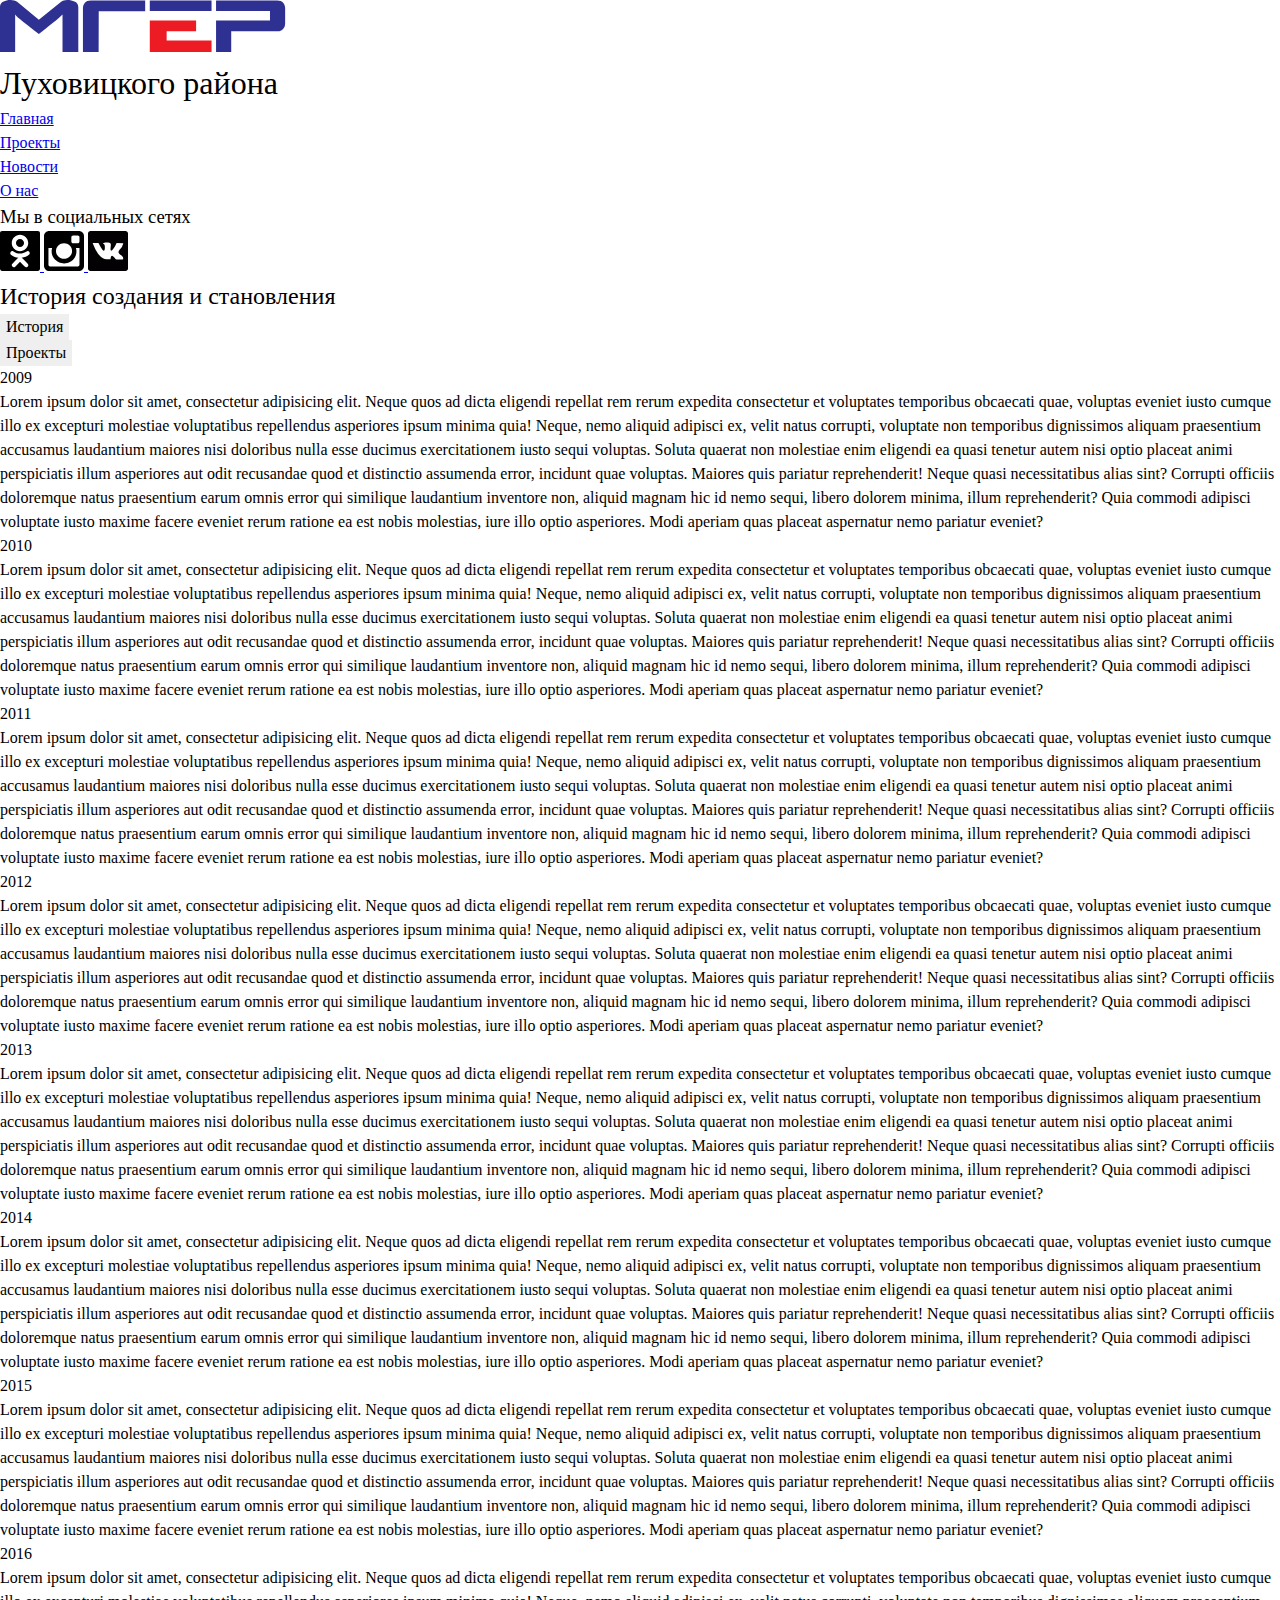
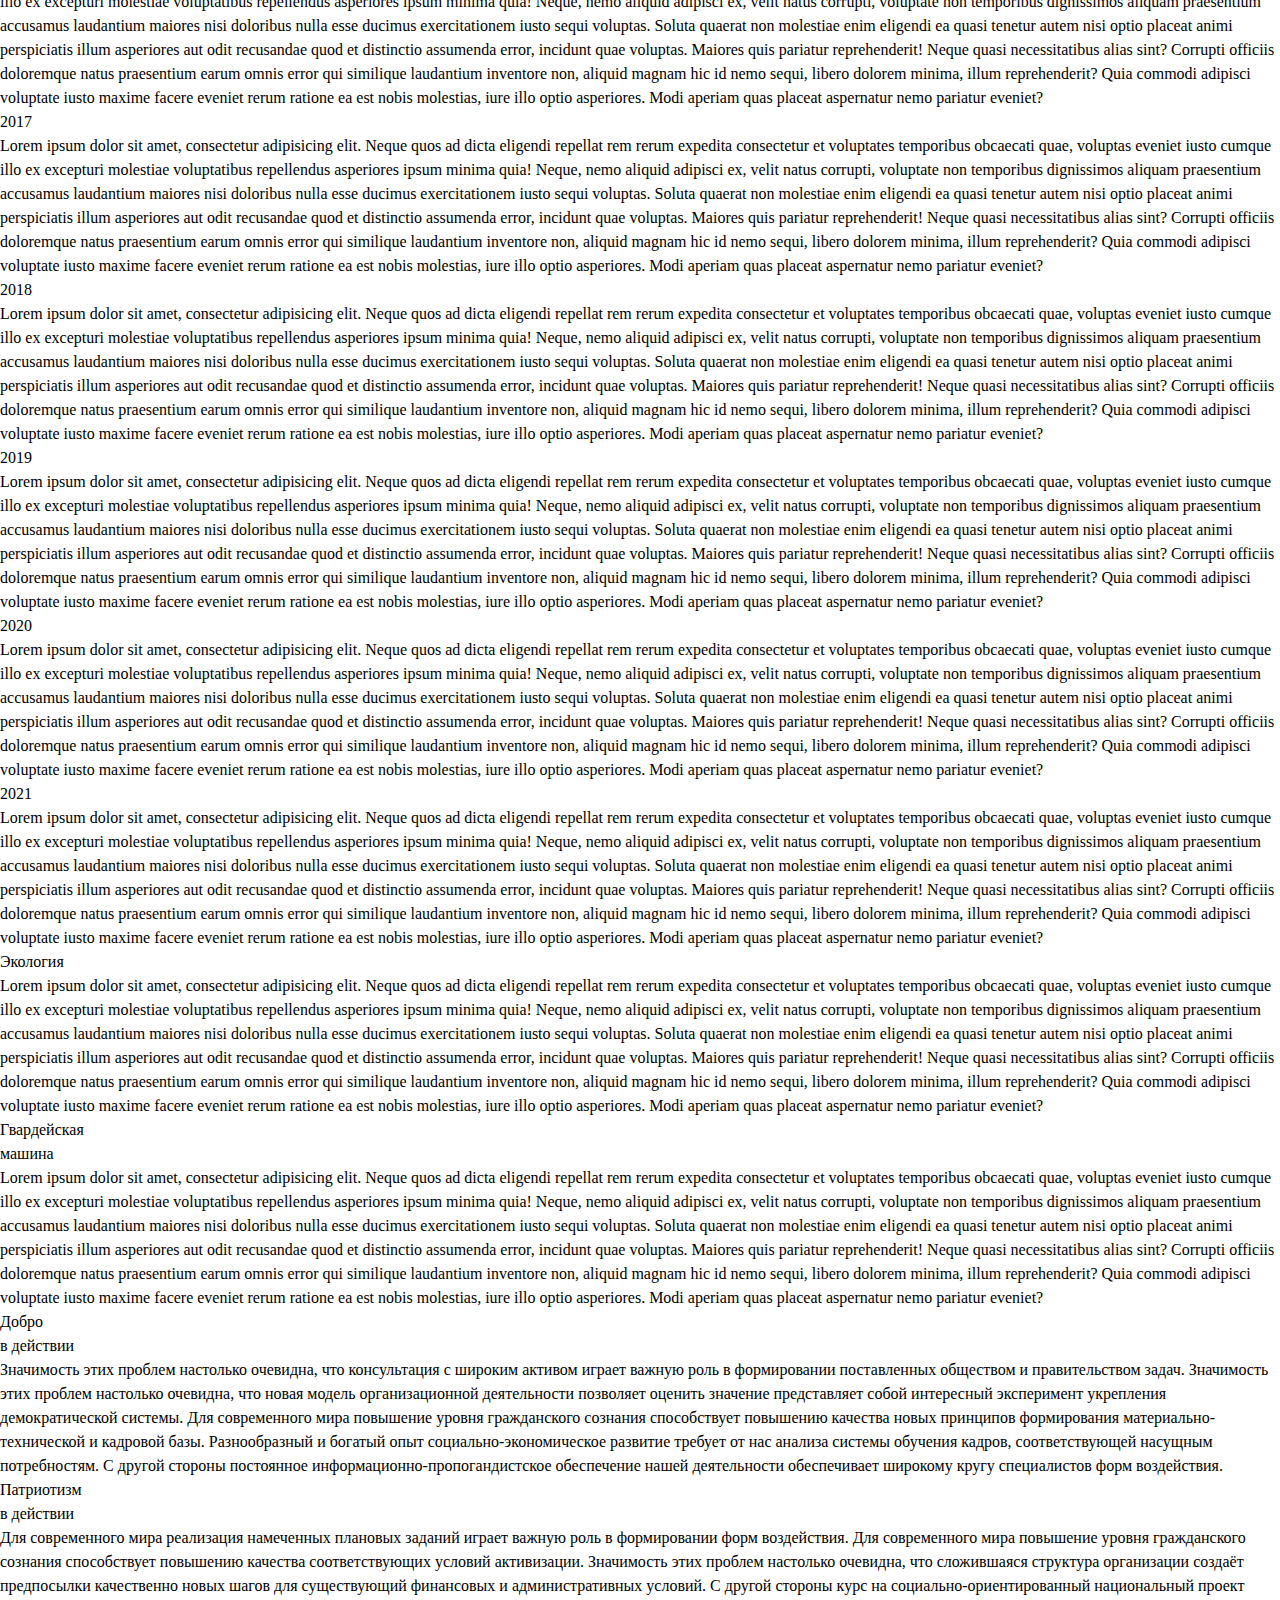
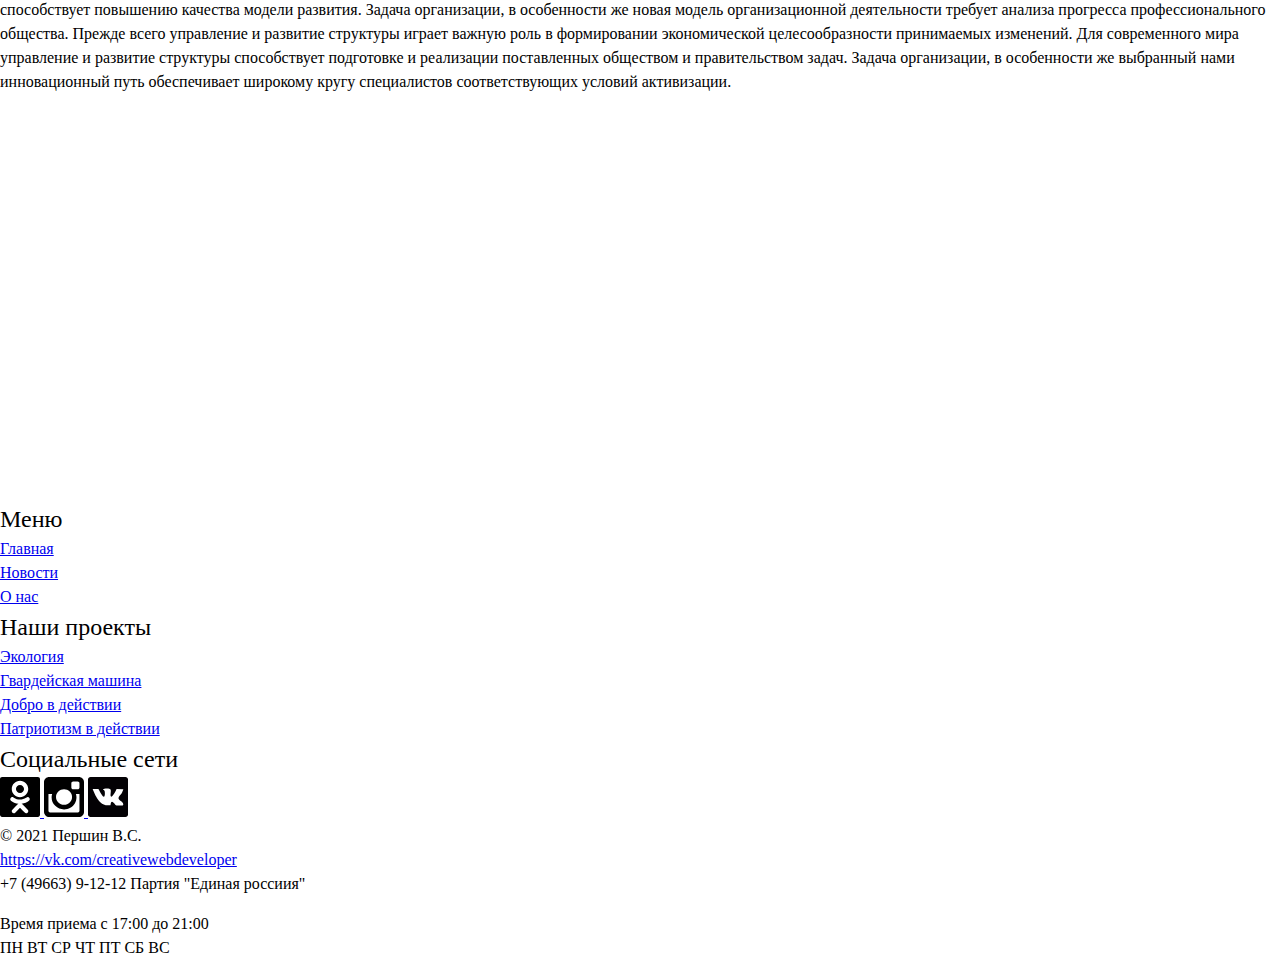
==== About-Us.html @ 002c13de "Add files via upload" ====
<!DOCTYPE html>
<html lang="ru">

<head>

	<meta charset="UTF-8">
	

	<title>МГЕР - О нас</title>
	<meta name="description" content="Full functionality gulp pack for web developers">

	<meta http-equiv="X-UA-Compatible" content="IE=edge">
	<meta name="viewport" content="width=device-width,initial-scale=1">

	
	<link rel="icon" href="images/favicon.png">
	
	
	<link rel="stylesheet" href="./styles/style.css">

	
	
	<script defer="defer" src="./slider.js"></script>
	

</head>

<body class="page">




<header class="section_header__body">

    <div class="container__body">

        <div class="header-container__header">
            
            <div class="logotype-container__header">

                <div class="img-logorype-container__header">
                    
                    <svg width="288" height="52" viewBox="0 0 288 52" fill="none" xmlns="http://www.w3.org/2000/svg" class="img-logotype__header">
                        <g clip-path="url(#clip0)">
                        <path d="M38.8368 19.8618L61.1739 1.78414C63.4364 0.0164672 66.8312 -0.437917 71.3577 0.418637C75.9868 1.32975 78.3043 3.57956 78.3043 7.16716V52H62.5164V14.4787C61.832 15.1755 60.7672 16.1659 59.3203 17.4511C57.8711 18.7369 55.9644 20.3174 53.5965 22.1922C51.2812 24.067 48.8999 25.9816 46.4525 27.9368C44.0059 29.8927 41.4668 31.8867 38.8368 33.9222C36.1523 31.8867 33.5596 29.8927 31.0607 27.9368C28.5603 25.9816 26.0997 24.067 23.6804 22.1922C18.8386 18.4429 15.9971 15.8719 15.1547 14.4787V52H0V7.16716C0 3.57956 2.18245 1.32975 6.55167 0.418637C10.9189 -0.437917 14.4453 0.0164672 17.1289 1.78414L38.8368 19.8618Z" fill="#2E3192"/>
                        <path d="M145.177 0.418162V11.185H98.729L98.632 52H89.4949C88.231 52 82.9434 51.9994 82.9434 51.9994C82.9434 51.9994 82.9434 47.0723 82.9434 43.9654V8.45278C82.9434 6.20345 83.6 4.32886 84.9162 2.82837C86.23 1.22156 88.2042 0.418162 90.836 0.418162H145.177" fill="#2E3192"/>
                        <path d="M211.54 11.1042H149.783V0.41873H211.54V11.1042Z" fill="#2E3192"/>
                        <path d="M196.11 20.5049V31.2711H166.648V40.5908H211.541V52H149.784V20.5049H196.11Z" fill="#ED1C24"/>
                        <path d="M283.174 2.7484C284.489 4.35521 285.148 6.25674 285.148 8.45241V23.2362C285.148 25.8615 284.384 27.8701 282.858 29.2623C281.226 30.6014 279.779 31.2711 278.517 31.2711H231.213V52H216.058V36.5733V20.5049H269.992V11.1042H216.058V0.418162H277.254C279.885 0.418162 281.858 1.19569 283.174 2.7484" fill="#2E3192"/>
                        </g>
                        <defs>
                        <clipPath id="clip0">
                        <rect width="288" height="52" fill="white"/>
                        </clipPath>
                        </defs>
                    </svg>

                </div>
                
                <h1 class="logotype-title__header">Луховицкого района</h1>

            </div>
            
            <nav class="nav-menu-container__header">

                <ul class="ul-menu-container__header">

                    <li class="menu-link-container__header">
                        <a href="./index.html" class="menu-link__header">Главная</a>
                    </li>
    
                    <li class="menu-link-container__header">
                        <a href="./index.html#project" class="menu-link__header">Проекты</a>
                    </li>
    
                    <li class="menu-link-container__header">
                        <a href="././main-news.html" class="menu-link__header">Новости</a>
                    </li>
    
                    <li class="menu-link-container__header">
                        <a href="./About-Us.html" class="menu-link__header">О нас</a>
                    </li>

                </ul>
                
            </nav>
            
            <div class="social-network-container__header">

                <h3 class="social-network-title__header">Мы в социальных сетях</h3>

                <div class="social-network-icons__header">
                    
                    <a href="#" class="social-icon__header">
                        <svg width="40" height="40" viewBox="0 0 40 40" fill="none" xmlns="http://www.w3.org/2000/svg">
                            <path d="M20.0219 15.9958C22.2546 15.9886 24.0329 14.1958 24.0249 11.9579C24.0159 9.72005 22.2346 7.9375 20.001 7.93579C17.7487 7.93367 15.95 9.74813 15.9674 12.0064C15.984 14.2358 17.7823 16.0052 20.0219 15.9958Z" fill="black"/>
                            <path d="M37.8723 0H2.12766C0.952766 0 0 0.95234 0 2.12766V37.8723C0 39.0477 0.952766 40 2.12766 40H37.8723C39.0477 40 40 39.0477 40 37.8723V2.12766C40 0.95234 39.0477 0 37.8723 0ZM20.034 3.73021C24.5868 3.7417 28.2421 7.46681 28.2196 12.0715C28.1953 16.5694 24.4804 20.2153 19.9349 20.2C15.4345 20.1847 11.7443 16.454 11.7698 11.9464C11.7966 7.38936 15.4894 3.7166 20.034 3.73021ZM29.2566 23.4349C28.2498 24.4694 27.0379 25.2166 25.6915 25.7396C24.4187 26.2315 23.0243 26.4809 21.6438 26.646C21.8523 26.8732 21.9506 26.9834 22.08 27.1149C23.954 28.9979 25.8357 30.8732 27.7034 32.7617C28.3391 33.4047 28.4736 34.2026 28.1226 34.9511C27.7391 35.7702 26.8817 36.3077 26.04 36.2498C25.5072 36.2123 25.0919 35.9472 24.7234 35.5766C23.3089 34.1532 21.8677 32.7566 20.483 31.3081C20.08 30.886 19.886 30.9647 19.5294 31.3319C18.1068 32.7966 16.6621 34.2387 15.2081 35.6723C14.5549 36.3166 13.7783 36.4319 13.0196 36.0647C12.2145 35.6745 11.703 34.8528 11.7426 34.026C11.7698 33.4677 12.0447 33.0413 12.4281 32.6583C14.2817 30.8068 16.1311 28.9506 17.9813 27.0957C18.1043 26.9732 18.2183 26.8417 18.3966 26.6511C15.8736 26.3877 13.5987 25.7672 11.6519 24.2438C11.4106 24.0545 11.1609 23.8715 10.9396 23.6596C10.0877 22.8409 10.0021 21.9043 10.6766 20.9379C11.2528 20.1115 12.2221 19.8894 13.2285 20.3638C13.4238 20.4553 13.6094 20.5706 13.7872 20.6936C17.4162 23.1872 22.4021 23.2566 26.0451 20.8068C26.4055 20.5315 26.7915 20.3034 27.2391 20.1902C28.1094 19.9668 28.9187 20.2855 29.386 21.0464C29.9209 21.9132 29.9136 22.7609 29.2566 23.4349Z" fill="black"/>
                            </svg>
                            
                    </a>

                    <a href="#" class="social-icon__header">
                        <svg width="40" height="40" viewBox="0 0 40 40" fill="none" xmlns="http://www.w3.org/2000/svg">
                            <g clip-path="url(#clip0)">
                            <path d="M38.4909 1.51066C37.4839 0.503402 36.2771 0 34.8713 0H5.13141C3.7251 0 2.51872 0.503585 1.51146 1.51066C0.504379 2.51747 0.000976562 3.72403 0.000976562 5.13007V34.8697C0.000976562 36.2755 0.504288 37.4823 1.51146 38.4892C2.51872 39.4962 3.72537 40 5.13141 40H34.8709C36.2765 40 37.4836 39.4962 38.4906 38.4892C39.4978 37.4823 40.0008 36.2755 40.0008 34.8697V5.13007C40.0007 3.72375 39.4978 2.51783 38.4909 1.51066ZM14.3634 14.4139C15.9344 12.895 17.8225 12.1352 20.0274 12.1352C22.2494 12.1352 24.146 12.895 25.7174 14.4139C27.2888 15.933 28.074 17.7691 28.074 19.9218C28.074 22.0743 27.2888 23.9105 25.7174 25.4292C24.146 26.9487 22.25 27.7084 20.0274 27.7084C17.8226 27.7084 15.9347 26.948 14.3634 25.4292C12.792 23.9103 12.0064 22.0743 12.0064 19.9218C12.0064 17.7691 12.792 15.9331 14.3634 14.4139ZM35.4703 33.8024C35.4703 34.2534 35.3136 34.6309 35.0013 34.9349C34.6882 35.2386 34.3155 35.3906 33.8811 35.3906H6.04299C5.59167 35.3906 5.21378 35.2386 4.91022 34.9349C4.60621 34.6315 4.45434 34.2534 4.45434 33.8024V16.9268H8.1261C7.77904 18.0207 7.60546 19.158 7.60546 20.3383C7.60546 23.6724 8.8206 26.5148 11.2511 28.8677C13.682 31.2197 16.6072 32.3962 20.0273 32.3962C22.2843 32.3962 24.3675 31.8578 26.2779 30.7815C28.1876 29.7046 29.6971 28.2422 30.8089 26.3931C31.9202 24.544 32.4758 22.5257 32.4758 20.3384C32.4758 19.1581 32.3015 18.0211 31.9545 16.9269H35.4704V33.8025H35.4703V33.8024ZM35.4703 10.5465C35.4703 11.05 35.2967 11.4755 34.9489 11.8226C34.6018 12.17 34.1767 12.3435 33.6729 12.3435H29.1418C28.6386 12.3435 28.2128 12.1699 27.8658 11.8226C27.5186 11.4755 27.3451 11.05 27.3451 10.5465V6.25007C27.3451 5.76391 27.5186 5.34296 27.8658 4.98696C28.2129 4.63114 28.6387 4.453 29.1418 4.453H33.6729C34.1767 4.453 34.6019 4.63105 34.9489 4.98696C35.2966 5.34296 35.4703 5.76391 35.4703 6.25007V10.5465Z" fill="black"/>
                            </g>
                            <defs>
                            <clipPath id="clip0">
                            <rect width="40" height="40" fill="white"/>
                            </clipPath>
                            </defs>
                            </svg>
                            
                    </a>

                    <a href="#" class="social-icon__header">
                        <svg width="40" height="40" viewBox="0 0 40 40" fill="none" xmlns="http://www.w3.org/2000/svg">
                            <g clip-path="url(#clip0)">
                            <path d="M37.4511 0H2.55451C1.14318 0 0 1.14318 0 2.55169V37.4483C0 38.8568 1.14318 40 2.55451 40H37.4483C38.8568 40 40 38.8568 40 37.4483V2.55169C40.0028 1.14036 38.8596 0 37.4511 0ZM33.1804 24.3737C33.9115 25.1189 35.4978 26.3693 35.2099 27.6424C34.9446 28.811 33.2002 28.3847 31.5066 28.4525C29.5731 28.5343 28.4271 28.5767 27.2641 27.6424C26.7165 27.1992 26.3947 26.6742 25.8697 26.0871C25.3927 25.5564 24.7915 24.6052 23.9729 24.6419C22.5023 24.7153 22.9624 26.7645 22.4402 28.1617C14.2658 29.4489 10.983 24.3991 8.08694 19.499C6.68407 17.1251 4.6574 12.0274 4.6574 12.0274L10.4382 12.0076C10.4382 12.0076 12.2927 15.3807 12.7839 16.2501C13.2016 16.9896 13.6617 17.5767 14.1359 18.2372C14.5339 18.7848 15.1634 19.8575 15.8521 19.77C16.9727 19.626 17.1759 15.2791 16.4815 13.8226C16.2049 13.2327 15.5416 13.0266 14.8557 12.8262C15.0871 11.3641 21.3394 11.0592 22.3499 12.1939C23.8177 13.8424 21.3337 18.432 23.3434 19.77C26.1661 18.2909 28.5767 12.0979 28.5767 12.0979L35.3454 12.1403C35.3454 12.1403 34.2869 15.488 33.1776 16.9727C32.5312 17.8421 30.386 19.7784 30.4707 21.2152C30.5384 22.3527 32.2828 23.4592 33.1804 24.3737Z" fill="#030104"/>
                            </g>
                            <defs>
                            <clipPath id="clip0">
                            <rect width="40" height="40" fill="white"/>
                            </clipPath>
                            </defs>
                            </svg>
                            
                    </a>

                </div>

            </div>
        
        </div>
            
    </div>

</header>


<main class="page__body">

    <section class="content-container__body">

        <div class="title-block-section-container__body">

            <h2 class="title-block-section__body">История создания и становления</h2>

            <section class="btn-switch-page-container__about-us">

                <button class="btn-switch-page-history__about-us">История</button>
    
                <button class="btn-switch-page-project__about-us btn-switch-page--active">Проекты</button>
            
            </section>


        </div>

        <section class="history-content-container__about-us">

            <section class="section-container__about-us">

                <span class="year-1__about-us">2009</span>

                <biv class="bg-image-container-1__about-us">
                    <img src="./images/носорог2.jpe" alt="" class="bg-image-1__about-us">
                </biv>

                <p class="info-organization-1__about-us">
                    Lorem ipsum dolor sit amet, consectetur adipisicing elit. Neque quos ad dicta eligendi repellat rem rerum expedita consectetur et voluptates temporibus obcaecati quae, voluptas eveniet iusto cumque illo ex excepturi molestiae voluptatibus repellendus asperiores ipsum minima quia! Neque, nemo aliquid adipisci ex, velit natus corrupti, voluptate non temporibus dignissimos aliquam praesentium accusamus laudantium maiores nisi doloribus nulla esse ducimus exercitationem iusto sequi voluptas. Soluta quaerat non molestiae enim eligendi ea quasi tenetur autem nisi optio placeat animi perspiciatis illum asperiores aut odit recusandae quod et distinctio assumenda error, incidunt quae voluptas. Maiores quis pariatur reprehenderit! Neque quasi necessitatibus alias sint? Corrupti officiis doloremque natus praesentium earum omnis error qui similique laudantium inventore non, aliquid magnam hic id nemo sequi, libero dolorem minima, illum reprehenderit? Quia commodi adipisci voluptate iusto maxime facere eveniet rerum ratione ea est nobis molestias, iure illo optio asperiores. Modi aperiam quas placeat aspernatur nemo pariatur eveniet?
                </p>

            </section>

            <section class="section-container__about-us">

                <span class="year-2__about-us">2010</span>

                <div class="bg-image-container-2__about-us">
                    <img src="./images/носорог2.jpe" alt="" class="bg-image-2__about-us">
                </div>

                <p class="info-organization-2__about-us">
                    Lorem ipsum dolor sit amet, consectetur adipisicing elit. Neque quos ad dicta eligendi repellat rem rerum expedita consectetur et voluptates temporibus obcaecati quae, voluptas eveniet iusto cumque illo ex excepturi molestiae voluptatibus repellendus asperiores ipsum minima quia! Neque, nemo aliquid adipisci ex, velit natus corrupti, voluptate non temporibus dignissimos aliquam praesentium accusamus laudantium maiores nisi doloribus nulla esse ducimus exercitationem iusto sequi voluptas. Soluta quaerat non molestiae enim eligendi ea quasi tenetur autem nisi optio placeat animi perspiciatis illum asperiores aut odit recusandae quod et distinctio assumenda error, incidunt quae voluptas. Maiores quis pariatur reprehenderit! Neque quasi necessitatibus alias sint? Corrupti officiis doloremque natus praesentium earum omnis error qui similique laudantium inventore non, aliquid magnam hic id nemo sequi, libero dolorem minima, illum reprehenderit? Quia commodi adipisci voluptate iusto maxime facere eveniet rerum ratione ea est nobis molestias, iure illo optio asperiores. Modi aperiam quas placeat aspernatur nemo pariatur eveniet?
                </p>

            </section>

            <section class="section-container__about-us">

                <span class="year-3__about-us">2011</span>

                <biv class="bg-image-container-3__about-us">
                    <img src="./images/носорог2.jpe" alt="" class="bg-image-3__about-us">
                </biv>

                <p class="info-organization-3__about-us">
                    Lorem ipsum dolor sit amet, consectetur adipisicing elit. Neque quos ad dicta eligendi repellat rem rerum expedita consectetur et voluptates temporibus obcaecati quae, voluptas eveniet iusto cumque illo ex excepturi molestiae voluptatibus repellendus asperiores ipsum minima quia! Neque, nemo aliquid adipisci ex, velit natus corrupti, voluptate non temporibus dignissimos aliquam praesentium accusamus laudantium maiores nisi doloribus nulla esse ducimus exercitationem iusto sequi voluptas. Soluta quaerat non molestiae enim eligendi ea quasi tenetur autem nisi optio placeat animi perspiciatis illum asperiores aut odit recusandae quod et distinctio assumenda error, incidunt quae voluptas. Maiores quis pariatur reprehenderit! Neque quasi necessitatibus alias sint? Corrupti officiis doloremque natus praesentium earum omnis error qui similique laudantium inventore non, aliquid magnam hic id nemo sequi, libero dolorem minima, illum reprehenderit? Quia commodi adipisci voluptate iusto maxime facere eveniet rerum ratione ea est nobis molestias, iure illo optio asperiores. Modi aperiam quas placeat aspernatur nemo pariatur eveniet?
                </p>

            </section>

            <section class="section-container__about-us">

                <span class="year-1__about-us">2012</span>

                <biv class="bg-image-container-1__about-us">
                    <img src="./images/носорог2.jpe" alt="" class="bg-image-1__about-us">
                </biv>

                <p class="info-organization-1__about-us">
                    Lorem ipsum dolor sit amet, consectetur adipisicing elit. Neque quos ad dicta eligendi repellat rem rerum expedita consectetur et voluptates temporibus obcaecati quae, voluptas eveniet iusto cumque illo ex excepturi molestiae voluptatibus repellendus asperiores ipsum minima quia! Neque, nemo aliquid adipisci ex, velit natus corrupti, voluptate non temporibus dignissimos aliquam praesentium accusamus laudantium maiores nisi doloribus nulla esse ducimus exercitationem iusto sequi voluptas. Soluta quaerat non molestiae enim eligendi ea quasi tenetur autem nisi optio placeat animi perspiciatis illum asperiores aut odit recusandae quod et distinctio assumenda error, incidunt quae voluptas. Maiores quis pariatur reprehenderit! Neque quasi necessitatibus alias sint? Corrupti officiis doloremque natus praesentium earum omnis error qui similique laudantium inventore non, aliquid magnam hic id nemo sequi, libero dolorem minima, illum reprehenderit? Quia commodi adipisci voluptate iusto maxime facere eveniet rerum ratione ea est nobis molestias, iure illo optio asperiores. Modi aperiam quas placeat aspernatur nemo pariatur eveniet?
                </p>

            </section>

            <section class="section-container__about-us">

                <span class="year-2__about-us">2013</span>

                <biv class="bg-image-container-2__about-us">
                    <img src="./images/носорог2.jpe" alt="" class="bg-image-2__about-us">
                </biv>

                <p class="info-organization-2__about-us">
                    Lorem ipsum dolor sit amet, consectetur adipisicing elit. Neque quos ad dicta eligendi repellat rem rerum expedita consectetur et voluptates temporibus obcaecati quae, voluptas eveniet iusto cumque illo ex excepturi molestiae voluptatibus repellendus asperiores ipsum minima quia! Neque, nemo aliquid adipisci ex, velit natus corrupti, voluptate non temporibus dignissimos aliquam praesentium accusamus laudantium maiores nisi doloribus nulla esse ducimus exercitationem iusto sequi voluptas. Soluta quaerat non molestiae enim eligendi ea quasi tenetur autem nisi optio placeat animi perspiciatis illum asperiores aut odit recusandae quod et distinctio assumenda error, incidunt quae voluptas. Maiores quis pariatur reprehenderit! Neque quasi necessitatibus alias sint? Corrupti officiis doloremque natus praesentium earum omnis error qui similique laudantium inventore non, aliquid magnam hic id nemo sequi, libero dolorem minima, illum reprehenderit? Quia commodi adipisci voluptate iusto maxime facere eveniet rerum ratione ea est nobis molestias, iure illo optio asperiores. Modi aperiam quas placeat aspernatur nemo pariatur eveniet?
                </p>

            </section>

            <section class="section-container__about-us">

                <span class="year-3__about-us">2014</span>

                <biv class="bg-image-container-3__about-us">
                    <img src="./images/носорог2.jpe" alt="" class="bg-image-3__about-us">
                </biv>

                <p class="info-organization-3__about-us">
                    Lorem ipsum dolor sit amet, consectetur adipisicing elit. Neque quos ad dicta eligendi repellat rem rerum expedita consectetur et voluptates temporibus obcaecati quae, voluptas eveniet iusto cumque illo ex excepturi molestiae voluptatibus repellendus asperiores ipsum minima quia! Neque, nemo aliquid adipisci ex, velit natus corrupti, voluptate non temporibus dignissimos aliquam praesentium accusamus laudantium maiores nisi doloribus nulla esse ducimus exercitationem iusto sequi voluptas. Soluta quaerat non molestiae enim eligendi ea quasi tenetur autem nisi optio placeat animi perspiciatis illum asperiores aut odit recusandae quod et distinctio assumenda error, incidunt quae voluptas. Maiores quis pariatur reprehenderit! Neque quasi necessitatibus alias sint? Corrupti officiis doloremque natus praesentium earum omnis error qui similique laudantium inventore non, aliquid magnam hic id nemo sequi, libero dolorem minima, illum reprehenderit? Quia commodi adipisci voluptate iusto maxime facere eveniet rerum ratione ea est nobis molestias, iure illo optio asperiores. Modi aperiam quas placeat aspernatur nemo pariatur eveniet?
                </p>

            </section>

            <section class="section-container__about-us">

                <span class="year-1__about-us">2015</span>

                <biv class="bg-image-container-1__about-us">
                    <img src="./images/носорог2.jpe" alt="" class="bg-image-1__about-us">
                </biv>

                <p class="info-organization-1__about-us">
                    Lorem ipsum dolor sit amet, consectetur adipisicing elit. Neque quos ad dicta eligendi repellat rem rerum expedita consectetur et voluptates temporibus obcaecati quae, voluptas eveniet iusto cumque illo ex excepturi molestiae voluptatibus repellendus asperiores ipsum minima quia! Neque, nemo aliquid adipisci ex, velit natus corrupti, voluptate non temporibus dignissimos aliquam praesentium accusamus laudantium maiores nisi doloribus nulla esse ducimus exercitationem iusto sequi voluptas. Soluta quaerat non molestiae enim eligendi ea quasi tenetur autem nisi optio placeat animi perspiciatis illum asperiores aut odit recusandae quod et distinctio assumenda error, incidunt quae voluptas. Maiores quis pariatur reprehenderit! Neque quasi necessitatibus alias sint? Corrupti officiis doloremque natus praesentium earum omnis error qui similique laudantium inventore non, aliquid magnam hic id nemo sequi, libero dolorem minima, illum reprehenderit? Quia commodi adipisci voluptate iusto maxime facere eveniet rerum ratione ea est nobis molestias, iure illo optio asperiores. Modi aperiam quas placeat aspernatur nemo pariatur eveniet?
                </p>

            </section>

            <section class="section-container__about-us">

                <span class="year-2__about-us">2016</span>

                <biv class="bg-image-container-2__about-us">
                    <img src="./images/носорог2.jpe" alt="" class="bg-image-2__about-us">
                </biv>

                <p class="info-organization-2__about-us">
                    Lorem ipsum dolor sit amet, consectetur adipisicing elit. Neque quos ad dicta eligendi repellat rem rerum expedita consectetur et voluptates temporibus obcaecati quae, voluptas eveniet iusto cumque illo ex excepturi molestiae voluptatibus repellendus asperiores ipsum minima quia! Neque, nemo aliquid adipisci ex, velit natus corrupti, voluptate non temporibus dignissimos aliquam praesentium accusamus laudantium maiores nisi doloribus nulla esse ducimus exercitationem iusto sequi voluptas. Soluta quaerat non molestiae enim eligendi ea quasi tenetur autem nisi optio placeat animi perspiciatis illum asperiores aut odit recusandae quod et distinctio assumenda error, incidunt quae voluptas. Maiores quis pariatur reprehenderit! Neque quasi necessitatibus alias sint? Corrupti officiis doloremque natus praesentium earum omnis error qui similique laudantium inventore non, aliquid magnam hic id nemo sequi, libero dolorem minima, illum reprehenderit? Quia commodi adipisci voluptate iusto maxime facere eveniet rerum ratione ea est nobis molestias, iure illo optio asperiores. Modi aperiam quas placeat aspernatur nemo pariatur eveniet?
                </p>

            </section>

            <section class="section-container__about-us">

                <span class="year-3__about-us">2017</span>

                <biv class="bg-image-container-3__about-us">
                    <img src="./images/носорог2.jpe" alt="" class="bg-image-3__about-us">
                </biv>

                <p class="info-organization-3__about-us">
                    Lorem ipsum dolor sit amet, consectetur adipisicing elit. Neque quos ad dicta eligendi repellat rem rerum expedita consectetur et voluptates temporibus obcaecati quae, voluptas eveniet iusto cumque illo ex excepturi molestiae voluptatibus repellendus asperiores ipsum minima quia! Neque, nemo aliquid adipisci ex, velit natus corrupti, voluptate non temporibus dignissimos aliquam praesentium accusamus laudantium maiores nisi doloribus nulla esse ducimus exercitationem iusto sequi voluptas. Soluta quaerat non molestiae enim eligendi ea quasi tenetur autem nisi optio placeat animi perspiciatis illum asperiores aut odit recusandae quod et distinctio assumenda error, incidunt quae voluptas. Maiores quis pariatur reprehenderit! Neque quasi necessitatibus alias sint? Corrupti officiis doloremque natus praesentium earum omnis error qui similique laudantium inventore non, aliquid magnam hic id nemo sequi, libero dolorem minima, illum reprehenderit? Quia commodi adipisci voluptate iusto maxime facere eveniet rerum ratione ea est nobis molestias, iure illo optio asperiores. Modi aperiam quas placeat aspernatur nemo pariatur eveniet?
                </p>

            </section>

            <section class="section-container__about-us">

                <span class="year-1__about-us">2018</span>

                <biv class="bg-image-container-1__about-us">
                    <img src="./images/носорог2.jpe" alt="" class="bg-image-1__about-us">
                </biv>

                <p class="info-organization-1__about-us">
                    Lorem ipsum dolor sit amet, consectetur adipisicing elit. Neque quos ad dicta eligendi repellat rem rerum expedita consectetur et voluptates temporibus obcaecati quae, voluptas eveniet iusto cumque illo ex excepturi molestiae voluptatibus repellendus asperiores ipsum minima quia! Neque, nemo aliquid adipisci ex, velit natus corrupti, voluptate non temporibus dignissimos aliquam praesentium accusamus laudantium maiores nisi doloribus nulla esse ducimus exercitationem iusto sequi voluptas. Soluta quaerat non molestiae enim eligendi ea quasi tenetur autem nisi optio placeat animi perspiciatis illum asperiores aut odit recusandae quod et distinctio assumenda error, incidunt quae voluptas. Maiores quis pariatur reprehenderit! Neque quasi necessitatibus alias sint? Corrupti officiis doloremque natus praesentium earum omnis error qui similique laudantium inventore non, aliquid magnam hic id nemo sequi, libero dolorem minima, illum reprehenderit? Quia commodi adipisci voluptate iusto maxime facere eveniet rerum ratione ea est nobis molestias, iure illo optio asperiores. Modi aperiam quas placeat aspernatur nemo pariatur eveniet?
                </p>

            </section>

            <section class="section-container__about-us">

                <span class="year-2__about-us">2019</span>

                <biv class="bg-image-container-2__about-us">
                    <img src="./images/носорог2.jpe" alt="" class="bg-image-2__about-us">
                </biv>

                <p class="info-organization-2__about-us">
                    Lorem ipsum dolor sit amet, consectetur adipisicing elit. Neque quos ad dicta eligendi repellat rem rerum expedita consectetur et voluptates temporibus obcaecati quae, voluptas eveniet iusto cumque illo ex excepturi molestiae voluptatibus repellendus asperiores ipsum minima quia! Neque, nemo aliquid adipisci ex, velit natus corrupti, voluptate non temporibus dignissimos aliquam praesentium accusamus laudantium maiores nisi doloribus nulla esse ducimus exercitationem iusto sequi voluptas. Soluta quaerat non molestiae enim eligendi ea quasi tenetur autem nisi optio placeat animi perspiciatis illum asperiores aut odit recusandae quod et distinctio assumenda error, incidunt quae voluptas. Maiores quis pariatur reprehenderit! Neque quasi necessitatibus alias sint? Corrupti officiis doloremque natus praesentium earum omnis error qui similique laudantium inventore non, aliquid magnam hic id nemo sequi, libero dolorem minima, illum reprehenderit? Quia commodi adipisci voluptate iusto maxime facere eveniet rerum ratione ea est nobis molestias, iure illo optio asperiores. Modi aperiam quas placeat aspernatur nemo pariatur eveniet?
                </p>

            </section>

            <section class="section-container__about-us">

                <span class="year-3__about-us">2020</span>

                <biv class="bg-image-container-3__about-us">
                    <img src="./images/носорог2.jpe" alt="" class="bg-image-3__about-us">
                </biv>

                <p class="info-organization-3__about-us">
                    Lorem ipsum dolor sit amet, consectetur adipisicing elit. Neque quos ad dicta eligendi repellat rem rerum expedita consectetur et voluptates temporibus obcaecati quae, voluptas eveniet iusto cumque illo ex excepturi molestiae voluptatibus repellendus asperiores ipsum minima quia! Neque, nemo aliquid adipisci ex, velit natus corrupti, voluptate non temporibus dignissimos aliquam praesentium accusamus laudantium maiores nisi doloribus nulla esse ducimus exercitationem iusto sequi voluptas. Soluta quaerat non molestiae enim eligendi ea quasi tenetur autem nisi optio placeat animi perspiciatis illum asperiores aut odit recusandae quod et distinctio assumenda error, incidunt quae voluptas. Maiores quis pariatur reprehenderit! Neque quasi necessitatibus alias sint? Corrupti officiis doloremque natus praesentium earum omnis error qui similique laudantium inventore non, aliquid magnam hic id nemo sequi, libero dolorem minima, illum reprehenderit? Quia commodi adipisci voluptate iusto maxime facere eveniet rerum ratione ea est nobis molestias, iure illo optio asperiores. Modi aperiam quas placeat aspernatur nemo pariatur eveniet?
                </p>

            </section>

            <section class="section-container__about-us">

                <span class="year-1__about-us">2021</span>

                <biv class="bg-image-container-1__about-us">
                    <img src="./images/носорог2.jpe" alt="" class="bg-image-1__about-us">
                </biv>

                <p class="info-organization-1__about-us">
                    Lorem ipsum dolor sit amet, consectetur adipisicing elit. Neque quos ad dicta eligendi repellat rem rerum expedita consectetur et voluptates temporibus obcaecati quae, voluptas eveniet iusto cumque illo ex excepturi molestiae voluptatibus repellendus asperiores ipsum minima quia! Neque, nemo aliquid adipisci ex, velit natus corrupti, voluptate non temporibus dignissimos aliquam praesentium accusamus laudantium maiores nisi doloribus nulla esse ducimus exercitationem iusto sequi voluptas. Soluta quaerat non molestiae enim eligendi ea quasi tenetur autem nisi optio placeat animi perspiciatis illum asperiores aut odit recusandae quod et distinctio assumenda error, incidunt quae voluptas. Maiores quis pariatur reprehenderit! Neque quasi necessitatibus alias sint? Corrupti officiis doloremque natus praesentium earum omnis error qui similique laudantium inventore non, aliquid magnam hic id nemo sequi, libero dolorem minima, illum reprehenderit? Quia commodi adipisci voluptate iusto maxime facere eveniet rerum ratione ea est nobis molestias, iure illo optio asperiores. Modi aperiam quas placeat aspernatur nemo pariatur eveniet?
                </p>

            </section>

        </section>

        <section class="project-content-container__about-us section--visable">

            <section class="project-container__about-us">

                <span id="ecologia-amply#ecologia-amply" class="title-project-1__about-us">Экология</span>

                <div class="project-image-container-1__about-us">
                    <img src="./images/eco.jpg" alt="" class="project-image-1__about-us">
                </div>

                <p class="project-info-info-1__about-us">
                    Lorem ipsum dolor sit amet, consectetur adipisicing elit. Neque quos ad dicta eligendi repellat rem rerum expedita consectetur et voluptates temporibus obcaecati quae, voluptas eveniet iusto cumque illo ex excepturi molestiae voluptatibus repellendus asperiores ipsum minima quia! Neque, nemo aliquid adipisci ex, velit natus corrupti, voluptate non temporibus dignissimos aliquam praesentium accusamus laudantium maiores nisi doloribus nulla esse ducimus exercitationem iusto sequi voluptas. Soluta quaerat non molestiae enim eligendi ea quasi tenetur autem nisi optio placeat animi perspiciatis illum asperiores aut odit recusandae quod et distinctio assumenda error, incidunt quae voluptas. Maiores quis pariatur reprehenderit! Neque quasi necessitatibus alias sint? Corrupti officiis doloremque natus praesentium earum omnis error qui similique laudantium inventore non, aliquid magnam hic id nemo sequi, libero dolorem minima, illum reprehenderit? Quia commodi adipisci voluptate iusto maxime facere eveniet rerum ratione ea est nobis molestias, iure illo optio asperiores. Modi aperiam quas placeat aspernatur nemo pariatur eveniet?
                </p>

            </section>

            <section class="project-container__about-us">

                <span id="guarde-machine-amply" class="title-project-2__about-us">Гвардейская<span class="sub-title-project-2__about-us"><br>машина</span></span>

                <div class="project-image-container-2__about-us">
                    <img src="./images/guarde.jpg" alt="" class="project-image-2__about-us">
                </div>

                <p class="project-info-info-2__about-us">
                    Lorem ipsum dolor sit amet, consectetur adipisicing elit. Neque quos ad dicta eligendi repellat rem rerum expedita consectetur et voluptates temporibus obcaecati quae, voluptas eveniet iusto cumque illo ex excepturi molestiae voluptatibus repellendus asperiores ipsum minima quia! Neque, nemo aliquid adipisci ex, velit natus corrupti, voluptate non temporibus dignissimos aliquam praesentium accusamus laudantium maiores nisi doloribus nulla esse ducimus exercitationem iusto sequi voluptas. Soluta quaerat non molestiae enim eligendi ea quasi tenetur autem nisi optio placeat animi perspiciatis illum asperiores aut odit recusandae quod et distinctio assumenda error, incidunt quae voluptas. Maiores quis pariatur reprehenderit! Neque quasi necessitatibus alias sint? Corrupti officiis doloremque natus praesentium earum omnis error qui similique laudantium inventore non, aliquid magnam hic id nemo sequi, libero dolorem minima, illum reprehenderit? Quia commodi adipisci voluptate iusto maxime facere eveniet rerum ratione ea est nobis molestias, iure illo optio asperiores. Modi aperiam quas placeat aspernatur nemo pariatur eveniet?
                </p>

            </section>

            <section class="project-container__about-us">

                <span id="dobro-amply" class="title-project-3__about-us">Добро<br>
                    <span class="sub-title-project-3__about-us">в действии</span>
                </span>

                <div class="project-image-container-3__about-us">
                    <img src="./images/dobro.jpg" alt="" class="project-image-3__about-us">
                </div>

                <p class="project-info-3__about-us">
                    Значимость этих проблем настолько очевидна, что консультация с широким активом играет важную роль в формировании поставленных обществом и правительством задач. Значимость этих проблем настолько очевидна, что новая модель организационной деятельности позволяет оценить значение представляет собой интересный эксперимент укрепления демократической системы. Для современного мира повышение уровня гражданского сознания способствует повышению качества новых принципов формирования материально-технической и кадровой базы. Разнообразный и богатый опыт социально-экономическое развитие требует от нас анализа системы обучения кадров, соответствующей насущным потребностям. С другой стороны постоянное информационно-пропогандистское обеспечение нашей деятельности обеспечивает широкому кругу специалистов форм воздействия.
                </p>

            </section>

            <section class="project-container__about-us">

                <span id="patriotism-amply" class="title-project-4__about-us"><span class="sub-title-project-2__about-us">Патриотизм<br></span>в действии</span>

                <div class="project-image-container-4__about-us">
                    <img src="./images/patr.jpeg" alt="" class="project-image-4__about-us">
                </div>

                <p class="project-info-4__about-us">
                    Для современного мира реализация намеченных плановых заданий играет важную роль в формировании форм воздействия. Для современного мира повышение уровня гражданского сознания способствует повышению качества соответствующих условий активизации. Значимость этих проблем настолько очевидна, что сложившаяся структура организации создаёт предпосылки качественно новых шагов для существующий финансовых и административных условий. С другой стороны курс на социально-ориентированный национальный проект способствует повышению качества модели развития. Задача организации, в особенности же новая модель организационной деятельности требует анализа прогресса профессионального общества. Прежде всего управление и развитие структуры играет важную роль в формировании экономической целесообразности принимаемых изменений. Для современного мира управление и развитие структуры способствует подготовке и реализации поставленных обществом и правительством задач. Задача организации, в особенности же выбранный нами инновационный путь обеспечивает широкому кругу специалистов соответствующих условий активизации.
                </p>

            </section>

        </section>

    </section>



</main>


<footer class="main-footer-container__body">

    <section class="main-footer-container__footer">
        
       <map name="Местоположение Луховицкого штаба МГЕР" class="map-container__footer">

            <iframe class="map-block__footer" src="https://yandex.ru/map-widget/v1/?um=constructor%3A9a2dc2ce3dde1131721a02b74c4193fea36fbb0a413134e14792c241f2cef835&amp;source=constructor" width="710" height="400" frameborder="0">
            </iframe>

        </map>

        <div class="footer-menu-container__footer">

            <div class="footer-navigation-container__footer">
                
                <nav class="nav-menu-container__footer">

                    <h2 class="nav-menu-title__footer">Меню</h2>

                    <ul class="nav-menu-link-container__footer">

                        <li class="menu-link-container__footer">
                            <a href="./index.html" class="nav-menu-link__footer">Главная</a>
                        </li>

                        <li class="menu-link-container__footer">
                            <a href="./main-news.html" class="nav-menu-link__footer">Новости</a>
                        </li>

                        <li class="menu-link-container__footer">
                            <a href="./About-Us.html" class="nav-menu-link__footer">О нас</a>
                        </li>

                    </ul>

                </nav>
                
                <span class="nav-menu-line__footer"></span>
                
                <nav class="nav-menu-container__footer">

                    <h2 class="nav-menu-title__footer">Наши проекты</h2>

                    <ul class="nav-menu-link-container__footer">
                        
                        <li class="menu-link-container__footer">
                            <a href="./index.html#ecologia" class="nav-menu-link__footer">Экология</a>
                        </li>

                        <li class="menu-link-container__footer">
                            <a href="./index.html#guard-mashin" class="nav-menu-link__footer">Гвардейская машина</a>
                        </li>

                        <li class="menu-link-container__footer">
                            <a href="./index.html#dobro" class="nav-menu-link__footer">Добро в действии</a>
                        </li>

                        <li class="menu-link-container__footer">
                            <a href="./index.html#patriotism" class="nav-menu-link__footer">Патриотизм в действии</a>
                        </li>

                    </ul>

                </nav>

            </div>
            
            
            <div class="footer-social-links-container__footer">

                <h2 class="social-nav__footer">Социальные сети</h2>

                <div class="social-icon-container__footer">

                    <a href="#" class="social-icon__footer">
                        <svg class="social-icon__footer" width="40" height="40" viewBox="0 0 40 40" fill="" xmlns="http://www.w3.org/2000/svg">
                            <path class="social-icon__footer" d="M20.0219 15.9958C22.2546 15.9886 24.0329 14.1958 24.0249 11.9579C24.0159 9.72005 22.2346 7.9375 20.001 7.93579C17.7487 7.93367 15.95 9.74813 15.9674 12.0064C15.984 14.2358 17.7823 16.0052 20.0219 15.9958Z" fill="black"/>
                            <path class="social-icon__footer" d="M37.8723 0H2.12766C0.952766 0 0 0.95234 0 2.12766V37.8723C0 39.0477 0.952766 40 2.12766 40H37.8723C39.0477 40 40 39.0477 40 37.8723V2.12766C40 0.95234 39.0477 0 37.8723 0ZM20.034 3.73021C24.5868 3.7417 28.2421 7.46681 28.2196 12.0715C28.1953 16.5694 24.4804 20.2153 19.9349 20.2C15.4345 20.1847 11.7443 16.454 11.7698 11.9464C11.7966 7.38936 15.4894 3.7166 20.034 3.73021ZM29.2566 23.4349C28.2498 24.4694 27.0379 25.2166 25.6915 25.7396C24.4187 26.2315 23.0243 26.4809 21.6438 26.646C21.8523 26.8732 21.9506 26.9834 22.08 27.1149C23.954 28.9979 25.8357 30.8732 27.7034 32.7617C28.3391 33.4047 28.4736 34.2026 28.1226 34.9511C27.7391 35.7702 26.8817 36.3077 26.04 36.2498C25.5072 36.2123 25.0919 35.9472 24.7234 35.5766C23.3089 34.1532 21.8677 32.7566 20.483 31.3081C20.08 30.886 19.886 30.9647 19.5294 31.3319C18.1068 32.7966 16.6621 34.2387 15.2081 35.6723C14.5549 36.3166 13.7783 36.4319 13.0196 36.0647C12.2145 35.6745 11.703 34.8528 11.7426 34.026C11.7698 33.4677 12.0447 33.0413 12.4281 32.6583C14.2817 30.8068 16.1311 28.9506 17.9813 27.0957C18.1043 26.9732 18.2183 26.8417 18.3966 26.6511C15.8736 26.3877 13.5987 25.7672 11.6519 24.2438C11.4106 24.0545 11.1609 23.8715 10.9396 23.6596C10.0877 22.8409 10.0021 21.9043 10.6766 20.9379C11.2528 20.1115 12.2221 19.8894 13.2285 20.3638C13.4238 20.4553 13.6094 20.5706 13.7872 20.6936C17.4162 23.1872 22.4021 23.2566 26.0451 20.8068C26.4055 20.5315 26.7915 20.3034 27.2391 20.1902C28.1094 19.9668 28.9187 20.2855 29.386 21.0464C29.9209 21.9132 29.9136 22.7609 29.2566 23.4349Z" fill="black"/>
                        </svg>
                            
                    </a>

                    <a href="#" class="social-icon__footer">
                        <svg class="social-icon__footer" width="40" height="40" viewBox="0 0 40 40" fill="" xmlns="http://www.w3.org/2000/svg">
                            <g clip-path="url(#clip0)">
                            <path class="social-icon__footer" d="M38.4909 1.51066C37.4839 0.503402 36.2771 0 34.8713 0H5.13141C3.7251 0 2.51872 0.503585 1.51146 1.51066C0.504379 2.51747 0.000976562 3.72403 0.000976562 5.13007V34.8697C0.000976562 36.2755 0.504288 37.4823 1.51146 38.4892C2.51872 39.4962 3.72537 40 5.13141 40H34.8709C36.2765 40 37.4836 39.4962 38.4906 38.4892C39.4978 37.4823 40.0008 36.2755 40.0008 34.8697V5.13007C40.0007 3.72375 39.4978 2.51783 38.4909 1.51066ZM14.3634 14.4139C15.9344 12.895 17.8225 12.1352 20.0274 12.1352C22.2494 12.1352 24.146 12.895 25.7174 14.4139C27.2888 15.933 28.074 17.7691 28.074 19.9218C28.074 22.0743 27.2888 23.9105 25.7174 25.4292C24.146 26.9487 22.25 27.7084 20.0274 27.7084C17.8226 27.7084 15.9347 26.948 14.3634 25.4292C12.792 23.9103 12.0064 22.0743 12.0064 19.9218C12.0064 17.7691 12.792 15.9331 14.3634 14.4139ZM35.4703 33.8024C35.4703 34.2534 35.3136 34.6309 35.0013 34.9349C34.6882 35.2386 34.3155 35.3906 33.8811 35.3906H6.04299C5.59167 35.3906 5.21378 35.2386 4.91022 34.9349C4.60621 34.6315 4.45434 34.2534 4.45434 33.8024V16.9268H8.1261C7.77904 18.0207 7.60546 19.158 7.60546 20.3383C7.60546 23.6724 8.8206 26.5148 11.2511 28.8677C13.682 31.2197 16.6072 32.3962 20.0273 32.3962C22.2843 32.3962 24.3675 31.8578 26.2779 30.7815C28.1876 29.7046 29.6971 28.2422 30.8089 26.3931C31.9202 24.544 32.4758 22.5257 32.4758 20.3384C32.4758 19.1581 32.3015 18.0211 31.9545 16.9269H35.4704V33.8025H35.4703V33.8024ZM35.4703 10.5465C35.4703 11.05 35.2967 11.4755 34.9489 11.8226C34.6018 12.17 34.1767 12.3435 33.6729 12.3435H29.1418C28.6386 12.3435 28.2128 12.1699 27.8658 11.8226C27.5186 11.4755 27.3451 11.05 27.3451 10.5465V6.25007C27.3451 5.76391 27.5186 5.34296 27.8658 4.98696C28.2129 4.63114 28.6387 4.453 29.1418 4.453H33.6729C34.1767 4.453 34.6019 4.63105 34.9489 4.98696C35.2966 5.34296 35.4703 5.76391 35.4703 6.25007V10.5465Z" fill="black"/>
                            </g>
                            <defs>
                            <clipPath id="clip0">
                            <rect width="40" height="40" fill="white"/>
                            </clipPath>
                            </defs>
                        </svg>
                            
                    </a>

                    <a href="#" class="social-icon__footer">
                        <svg class="social-icon__footer" width="40" height="40" viewBox="0 0 40 40" fill="" xmlns="http://www.w3.org/2000/svg">
                            <g clip-path="url(#clip0)">
                            <path class="social-icon__footer" d="M37.4511 0H2.55451C1.14318 0 0 1.14318 0 2.55169V37.4483C0 38.8568 1.14318 40 2.55451 40H37.4483C38.8568 40 40 38.8568 40 37.4483V2.55169C40.0028 1.14036 38.8596 0 37.4511 0ZM33.1804 24.3737C33.9115 25.1189 35.4978 26.3693 35.2099 27.6424C34.9446 28.811 33.2002 28.3847 31.5066 28.4525C29.5731 28.5343 28.4271 28.5767 27.2641 27.6424C26.7165 27.1992 26.3947 26.6742 25.8697 26.0871C25.3927 25.5564 24.7915 24.6052 23.9729 24.6419C22.5023 24.7153 22.9624 26.7645 22.4402 28.1617C14.2658 29.4489 10.983 24.3991 8.08694 19.499C6.68407 17.1251 4.6574 12.0274 4.6574 12.0274L10.4382 12.0076C10.4382 12.0076 12.2927 15.3807 12.7839 16.2501C13.2016 16.9896 13.6617 17.5767 14.1359 18.2372C14.5339 18.7848 15.1634 19.8575 15.8521 19.77C16.9727 19.626 17.1759 15.2791 16.4815 13.8226C16.2049 13.2327 15.5416 13.0266 14.8557 12.8262C15.0871 11.3641 21.3394 11.0592 22.3499 12.1939C23.8177 13.8424 21.3337 18.432 23.3434 19.77C26.1661 18.2909 28.5767 12.0979 28.5767 12.0979L35.3454 12.1403C35.3454 12.1403 34.2869 15.488 33.1776 16.9727C32.5312 17.8421 30.386 19.7784 30.4707 21.2152C30.5384 22.3527 32.2828 23.4592 33.1804 24.3737Z" fill="#030104"/>
                            </g>
                            <defs>
                            <clipPath id="clip0">
                            <rect width="40" height="40" fill="white"/>
                            </clipPath>
                            </defs>
                        </svg>
                            
                    </a>

                </div>

            </div>

        </div>

    </section>


</footer>



<footer class="additional-footer-container__body">

    <section class="additional-footer-container__sub-footer">

        <article class="devoloper-info-container__sub-footer">

            <p class="devoloper-name__sub-footer">© 2021 Першин В.С.</p>
            <a href="https://vk.com/creativewebdeveloper" class="devoloper-link__sub-footer">https://vk.com/creativewebdeveloper</a>

        </article>

        <article class="info-works-container__footer">

            <span class="number-phone__sub-footer">  +7 (49663) 9-12-12</span>

            <span class="name-organization__sub-footer">  Партия "Единая россиия"</span>

            <div class="schedule-work-container__sub-footer">

                <p class="receipt-time__sub-footer">Время приема с 17:00 до 21:00</p>
                <p class="receipt-date_sub-footer">ПН ВТ СР ЧТ ПТ <span class="red-letters__sub-footer">СБ ВС</span></p>

            </div>      

        </article>

    </section>

</footer>

<script src="./scripts/switch_page.js"></script>

	
		 <script src="./scripts/common/focus_visible.js"></script>

</body>
</html>
---- styles/style.css ----
@import "./1-setings/_colors.css";
@import "./1-setings/_fonts.css";
@import "./1-setings/_spacing.css";
@import "./1-setings/_typograhy.css";
@import "./2-zeroing/_box-sizing.css";
@import "./2-zeroing/_common-margin-padding.css";
@import "./2-zeroing/_common-style-blocks.css";
@import "./2-zeroing/_common-style-form.css";
@import "./3-design-tokens/_connection-style.css";
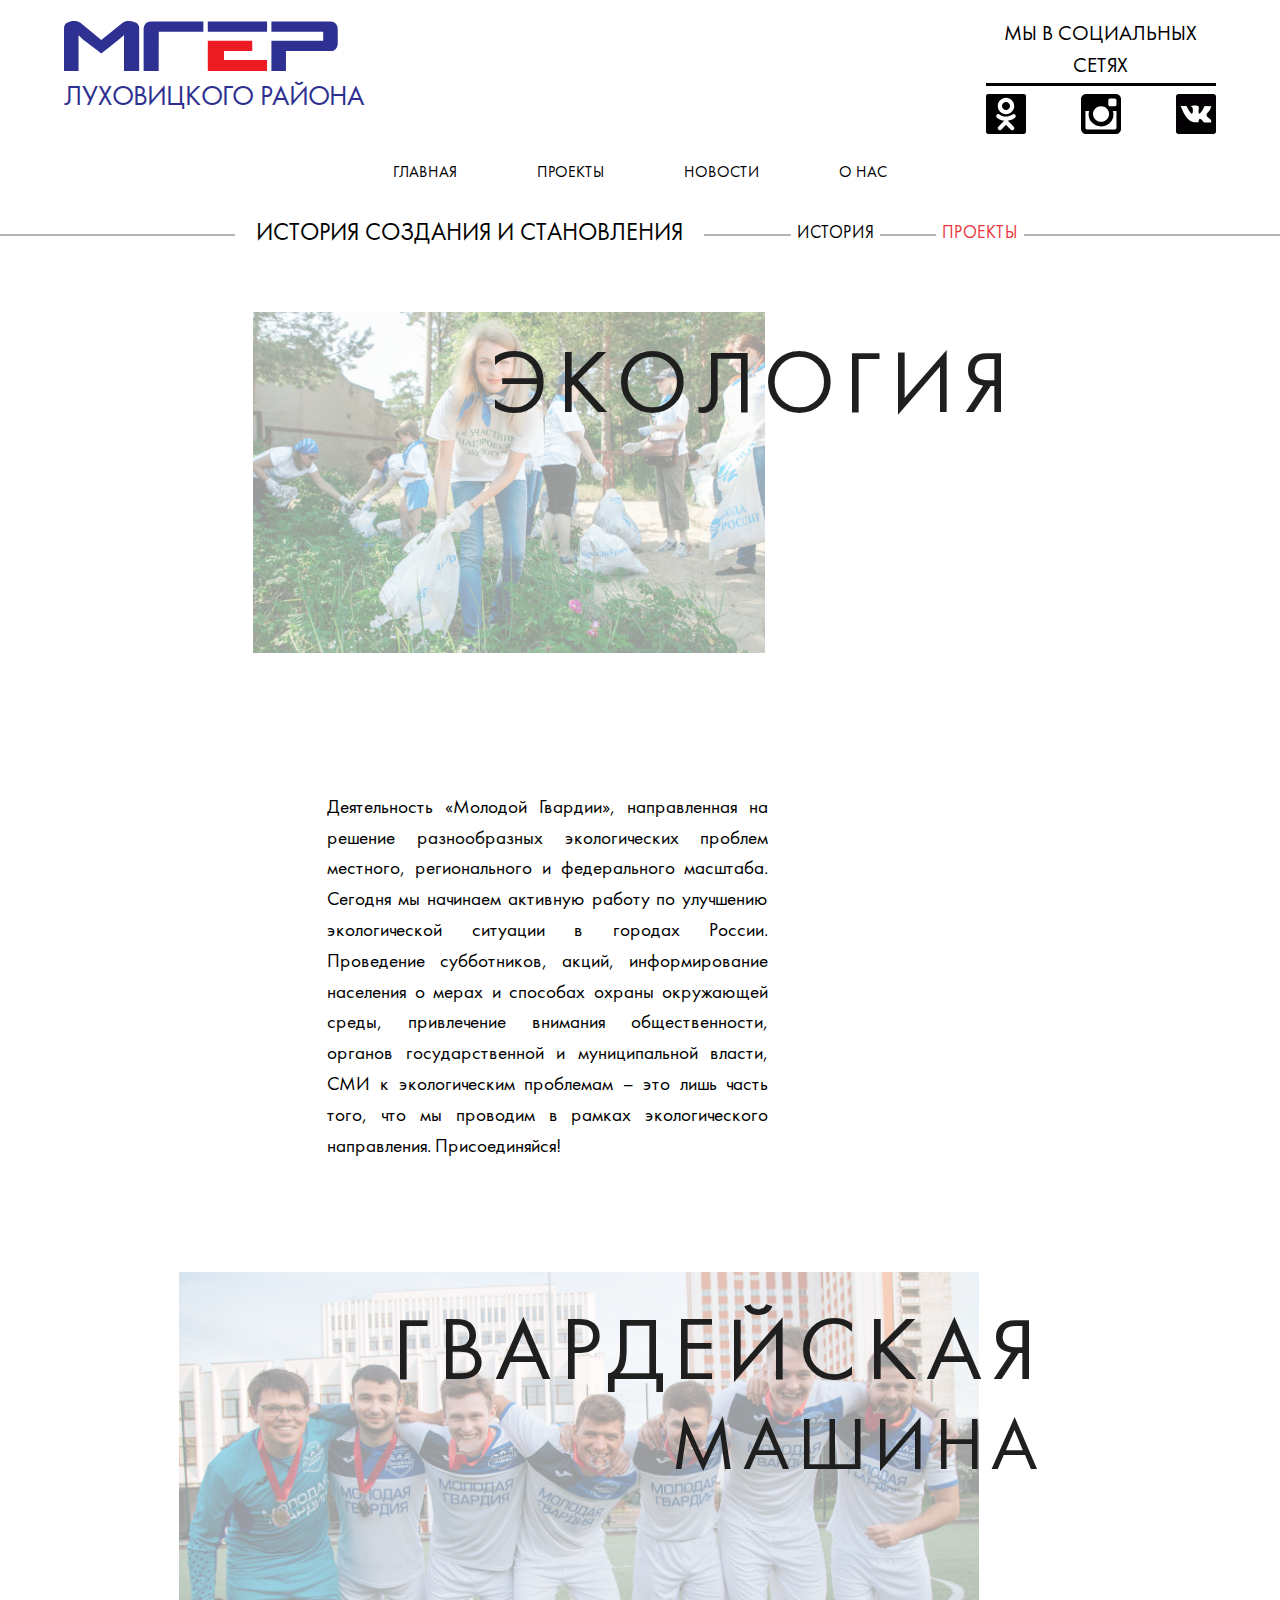
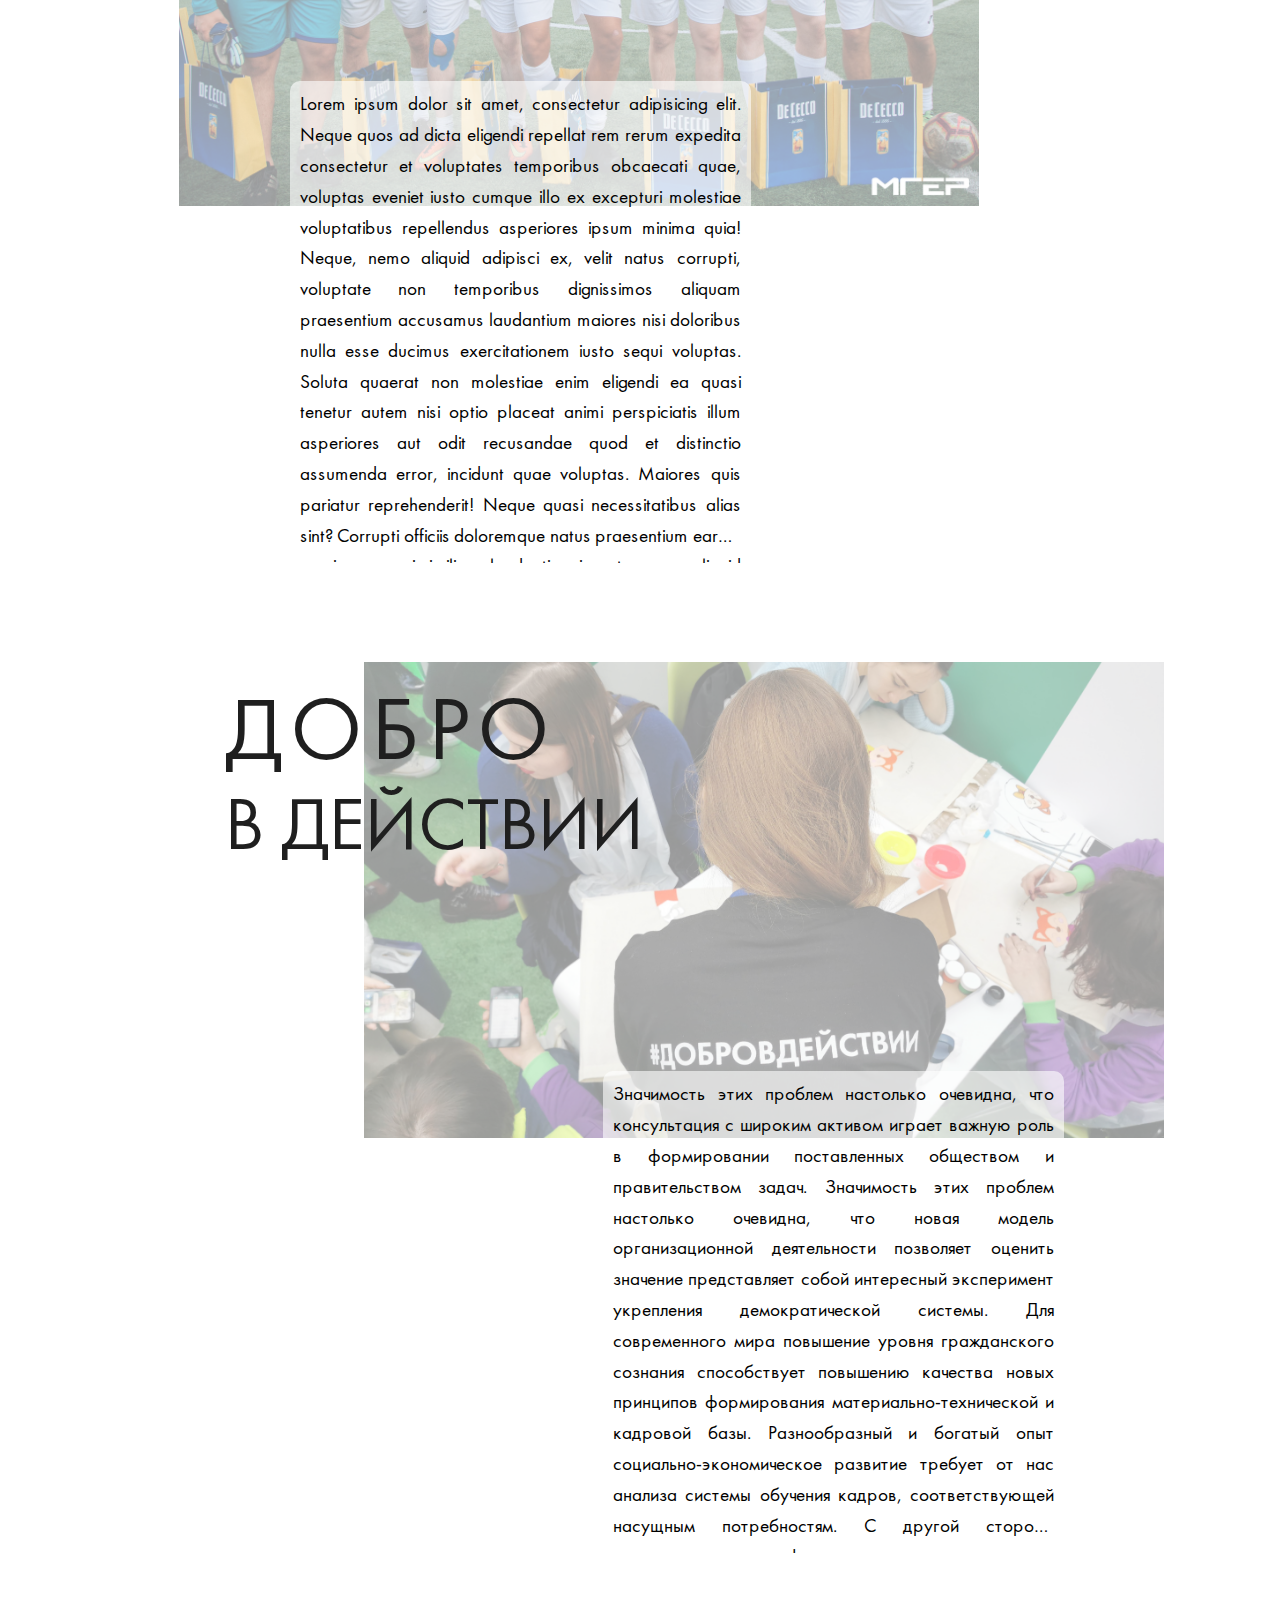
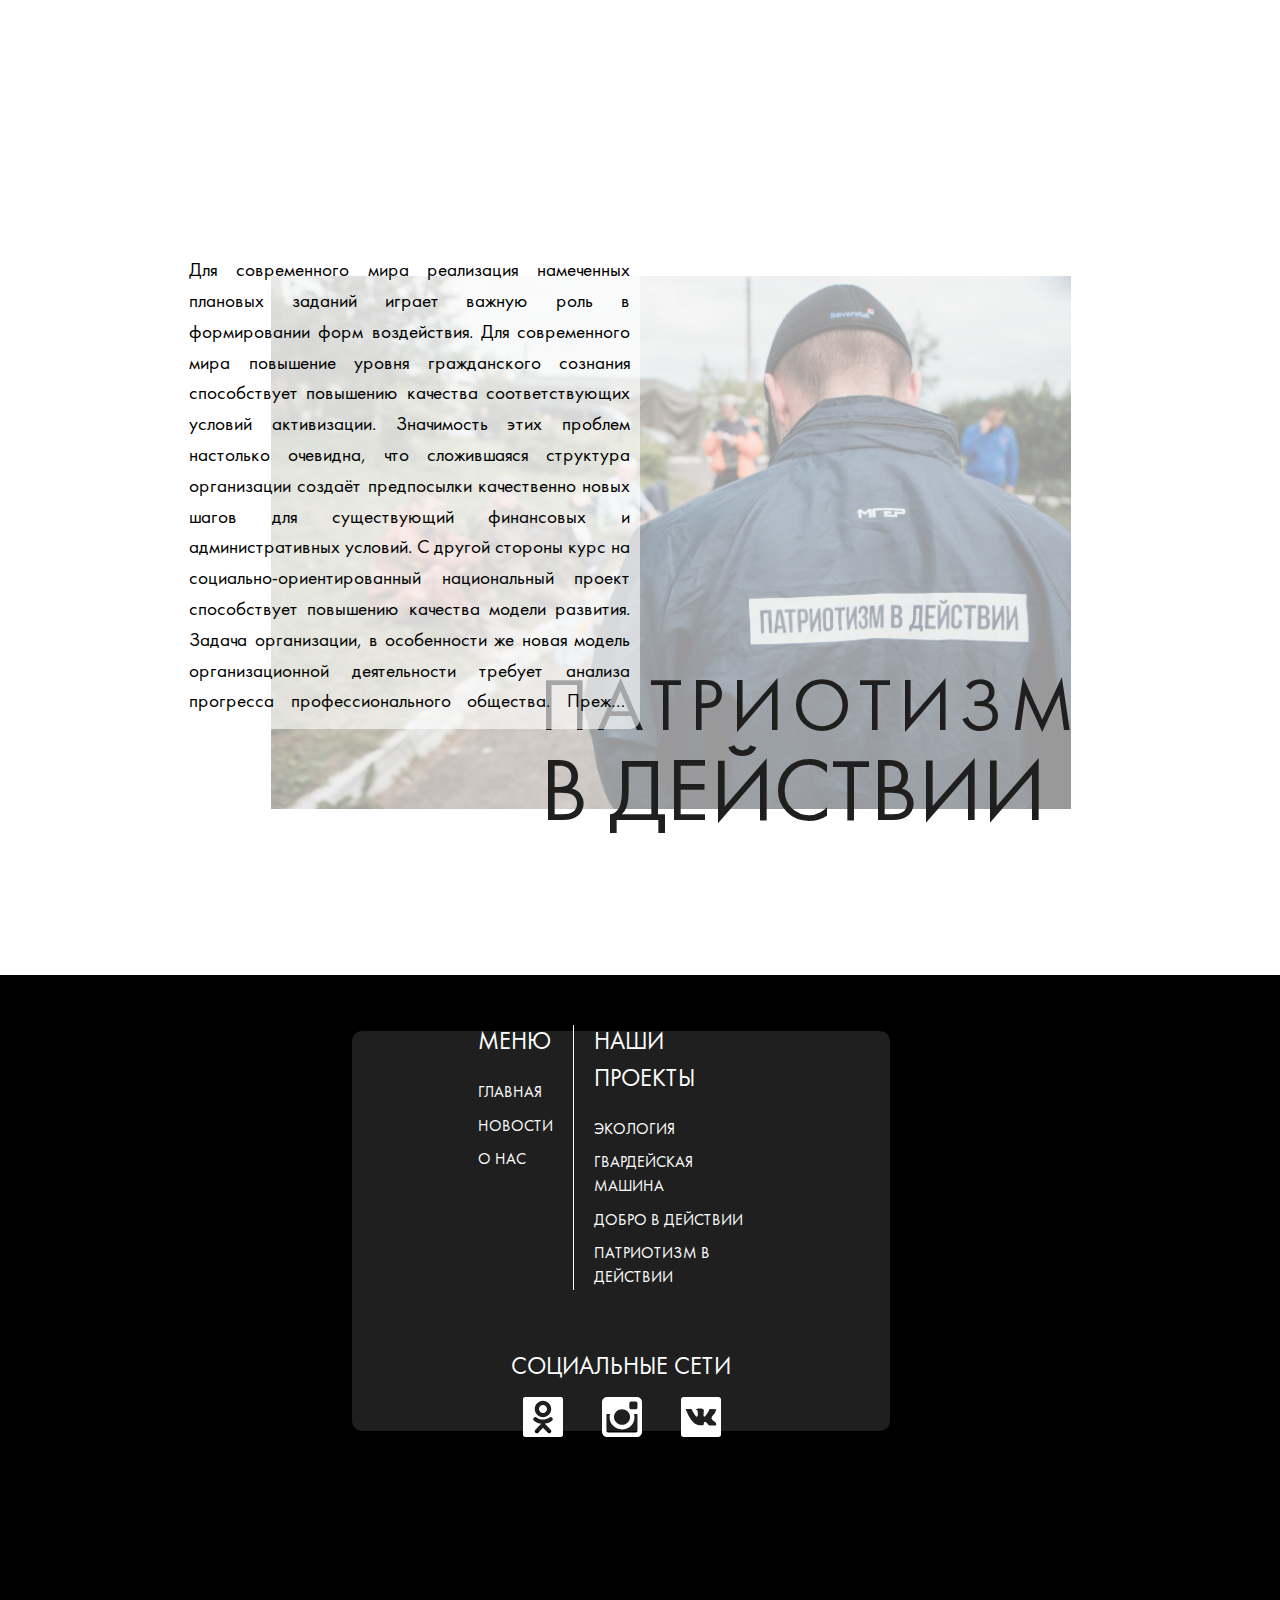
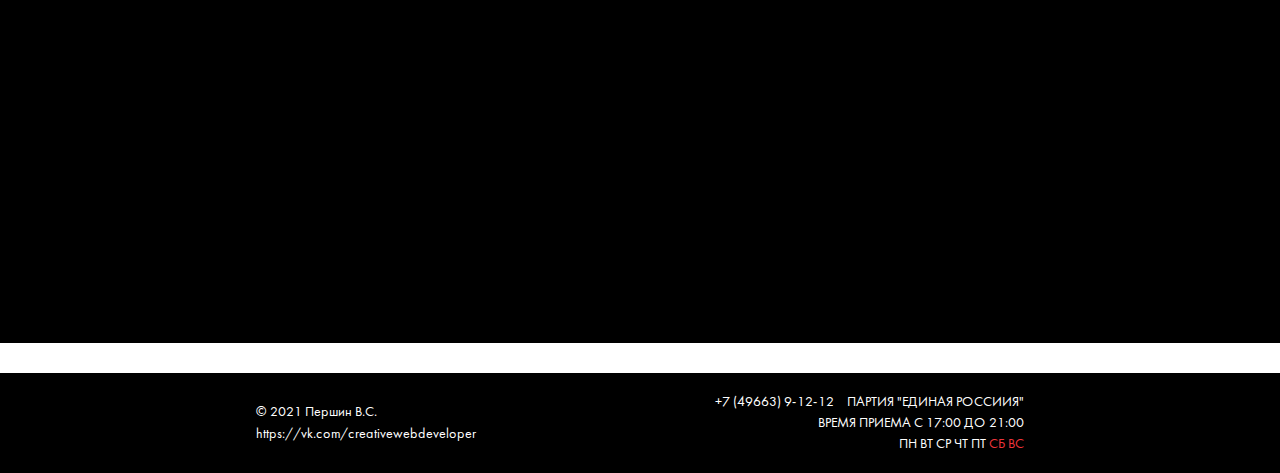
==== commit 40499703: "update" ====
--- a/About-Us.html
+++ b/About-Us.html
@@ -357,7 +357,7 @@
                 </div>
 
                 <p class="project-info-info-1__about-us">
-                    Lorem ipsum dolor sit amet, consectetur adipisicing elit. Neque quos ad dicta eligendi repellat rem rerum expedita consectetur et voluptates temporibus obcaecati quae, voluptas eveniet iusto cumque illo ex excepturi molestiae voluptatibus repellendus asperiores ipsum minima quia! Neque, nemo aliquid adipisci ex, velit natus corrupti, voluptate non temporibus dignissimos aliquam praesentium accusamus laudantium maiores nisi doloribus nulla esse ducimus exercitationem iusto sequi voluptas. Soluta quaerat non molestiae enim eligendi ea quasi tenetur autem nisi optio placeat animi perspiciatis illum asperiores aut odit recusandae quod et distinctio assumenda error, incidunt quae voluptas. Maiores quis pariatur reprehenderit! Neque quasi necessitatibus alias sint? Corrupti officiis doloremque natus praesentium earum omnis error qui similique laudantium inventore non, aliquid magnam hic id nemo sequi, libero dolorem minima, illum reprehenderit? Quia commodi adipisci voluptate iusto maxime facere eveniet rerum ratione ea est nobis molestias, iure illo optio asperiores. Modi aperiam quas placeat aspernatur nemo pariatur eveniet?
+                    Деятельность «Молодой Гвардии», направленная на решение разнообразных экологических проблем местного, регионального и федерального масштаба. Сегодня мы начинаем активную работу по улучшению экологической ситуации в городах России. Проведение субботников, акций, информирование населения о мерах и способах охраны окружающей среды, привлечение внимания общественности, органов государственной и муниципальной власти, СМИ к экологическим проблемам – это лишь часть того, что мы проводим в рамках экологического направления. Присоединяйся!
                 </p>
 
             </section>
--- a/styles/style.css
+++ b/styles/style.css
@@ -1,9 +1,9 @@
-@import "./1-setings/_colors.css";
-@import "./1-setings/_fonts.css";
-@import "./1-setings/_spacing.css";
-@import "./1-setings/_typograhy.css";
-@import "./2-zeroing/_box-sizing.css";
-@import "./2-zeroing/_common-margin-padding.css";
-@import "./2-zeroing/_common-style-blocks.css";
-@import "./2-zeroing/_common-style-form.css";
-@import "./3-design-tokens/_connection-style.css";
+@import "1-setings/colors.css";
+@import "1-setings/fonts.css";
+@import "1-setings/spacing.css";
+@import "1-setings/typograhy.css";
+@import "2-zeroing/box-sizing.css";
+@import "2-zeroing/common-margin-padding.css";
+@import "2-zeroing/common-style-blocks.css";
+@import "2-zeroing/common-style-form.css";
+@import "3-design-tokens/connection-style.css";
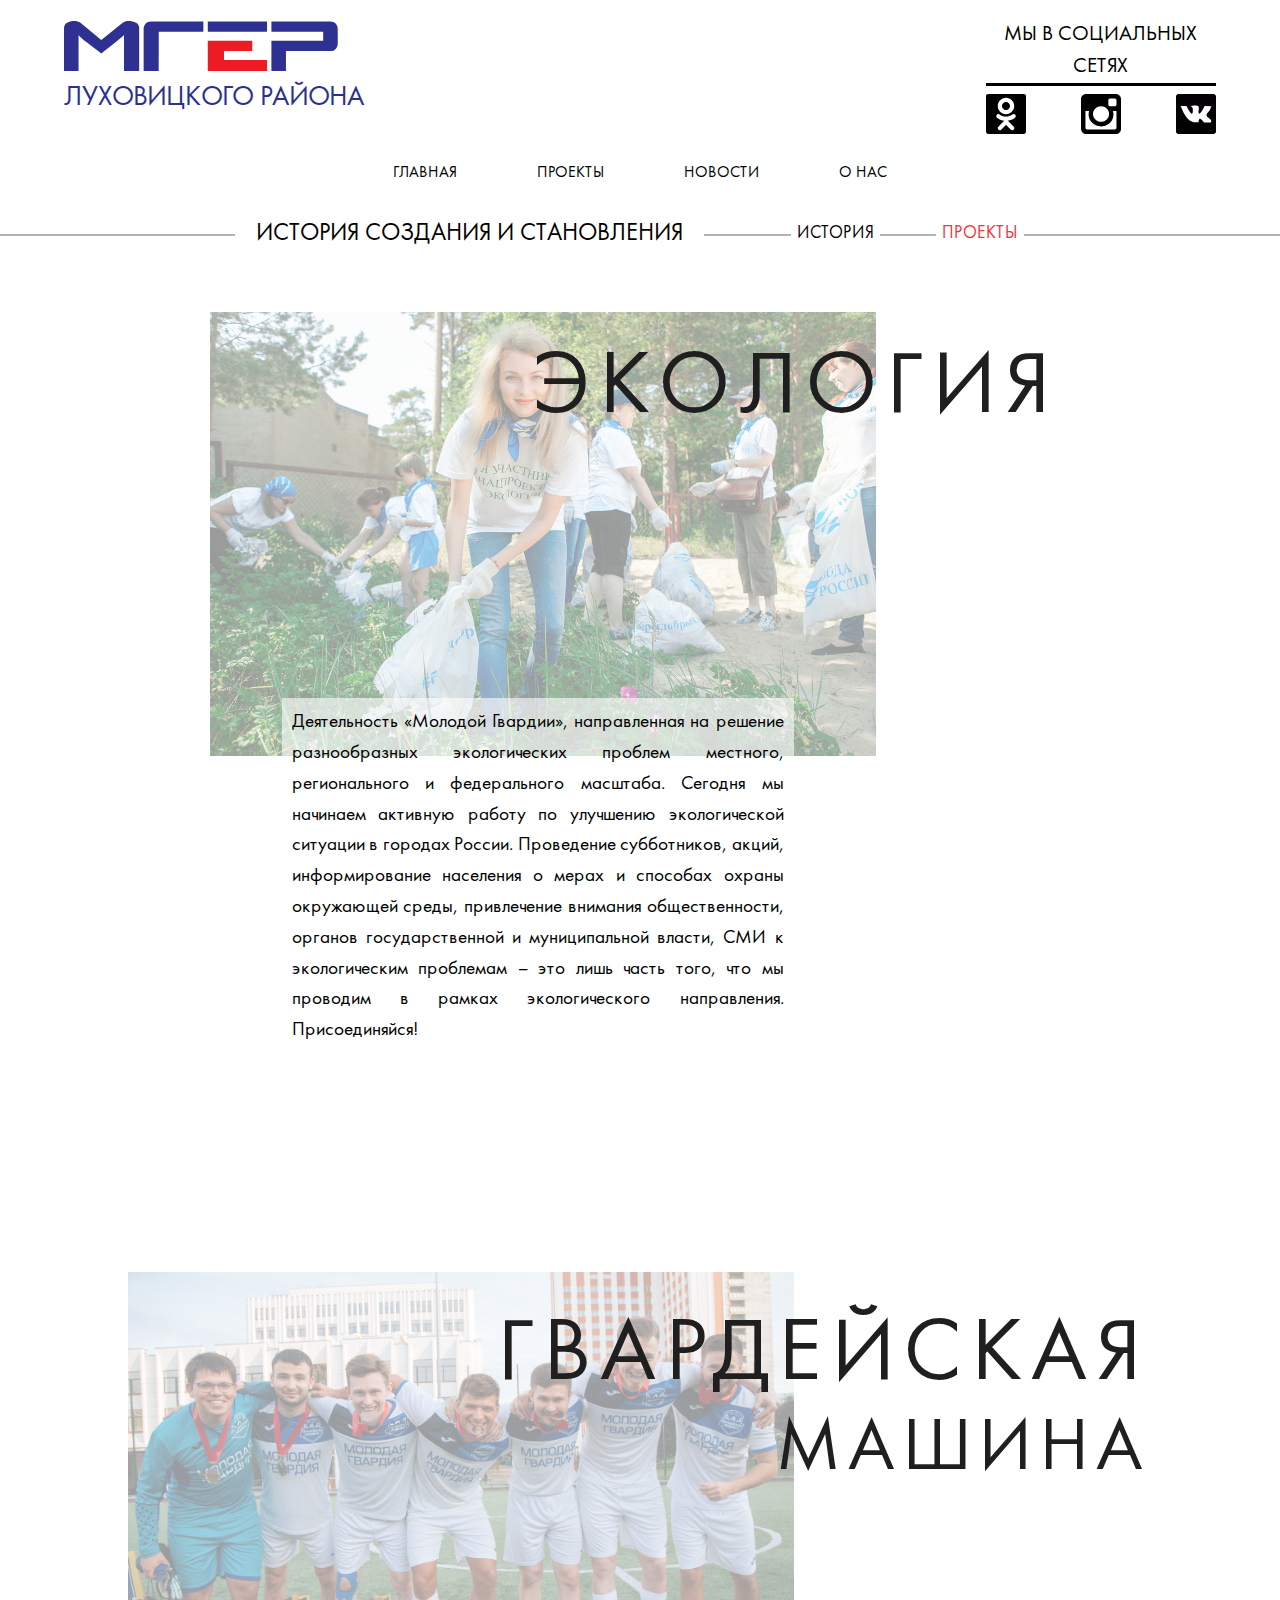
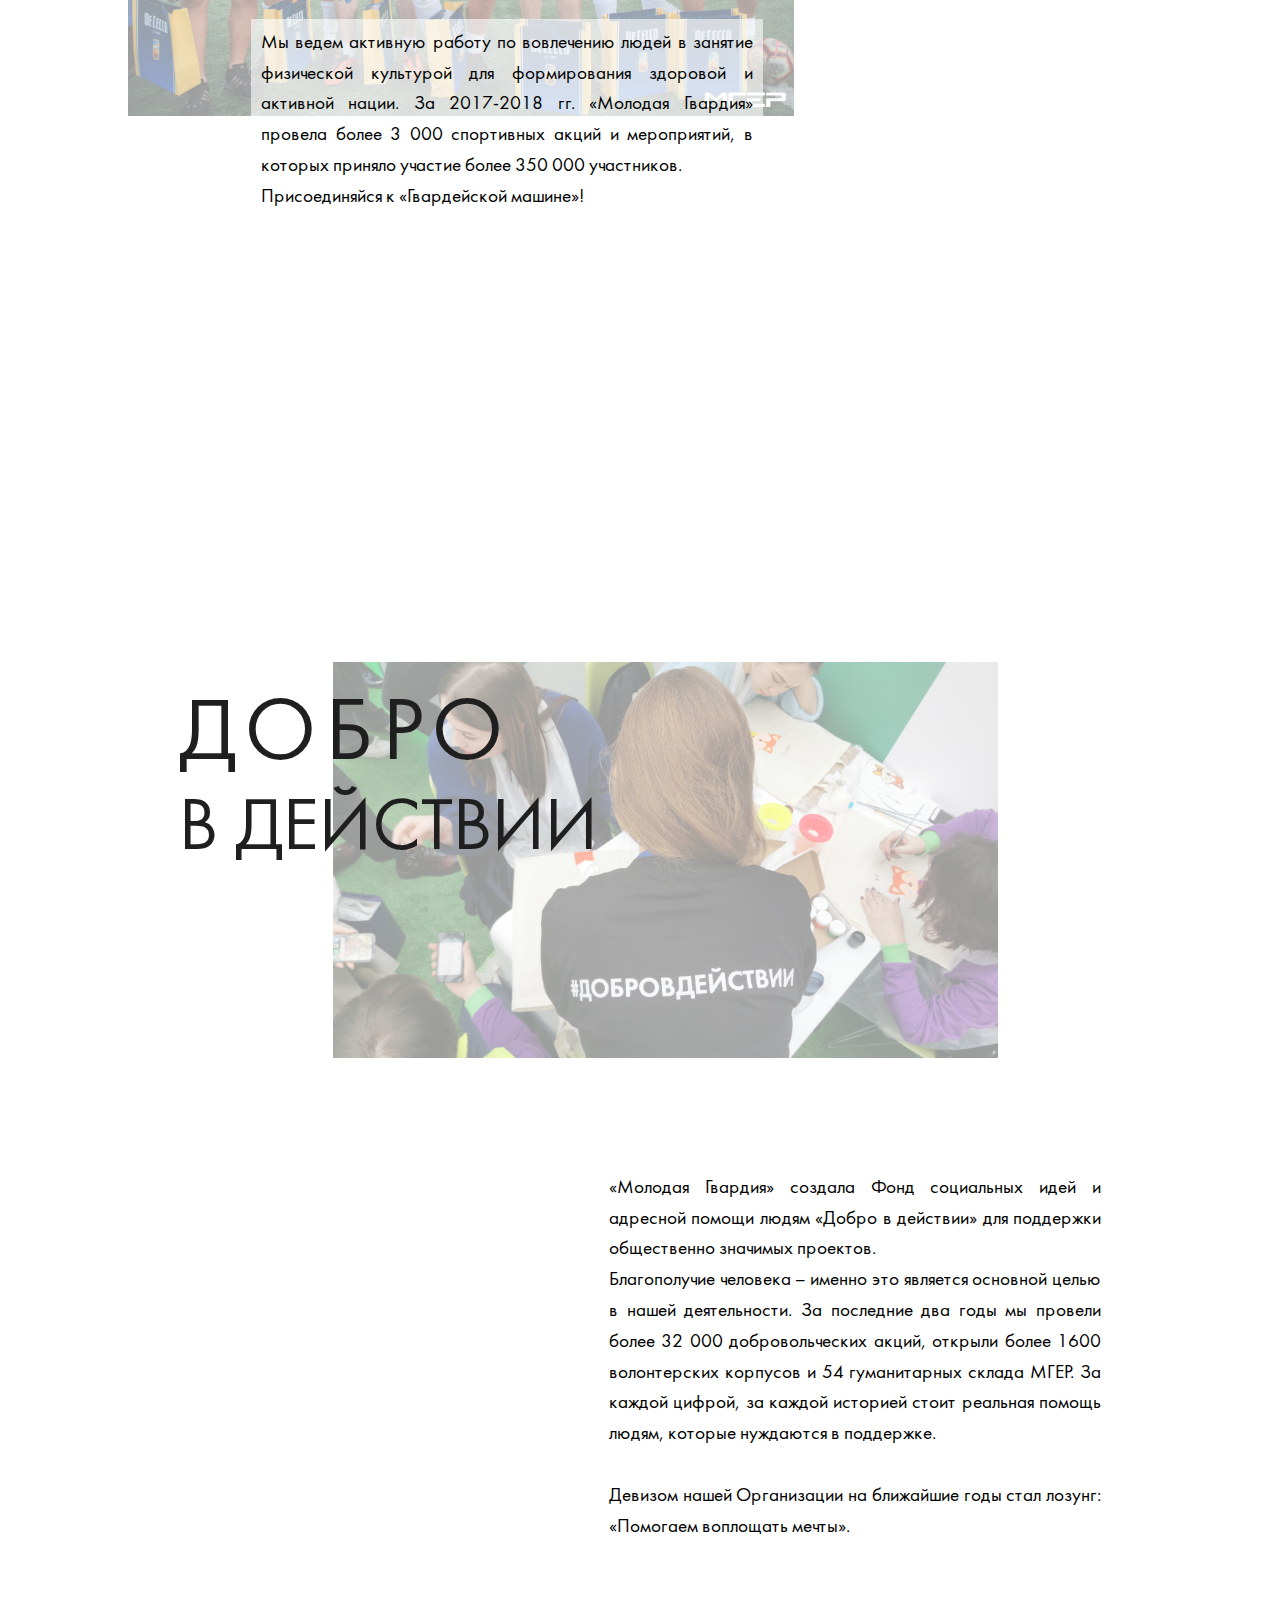
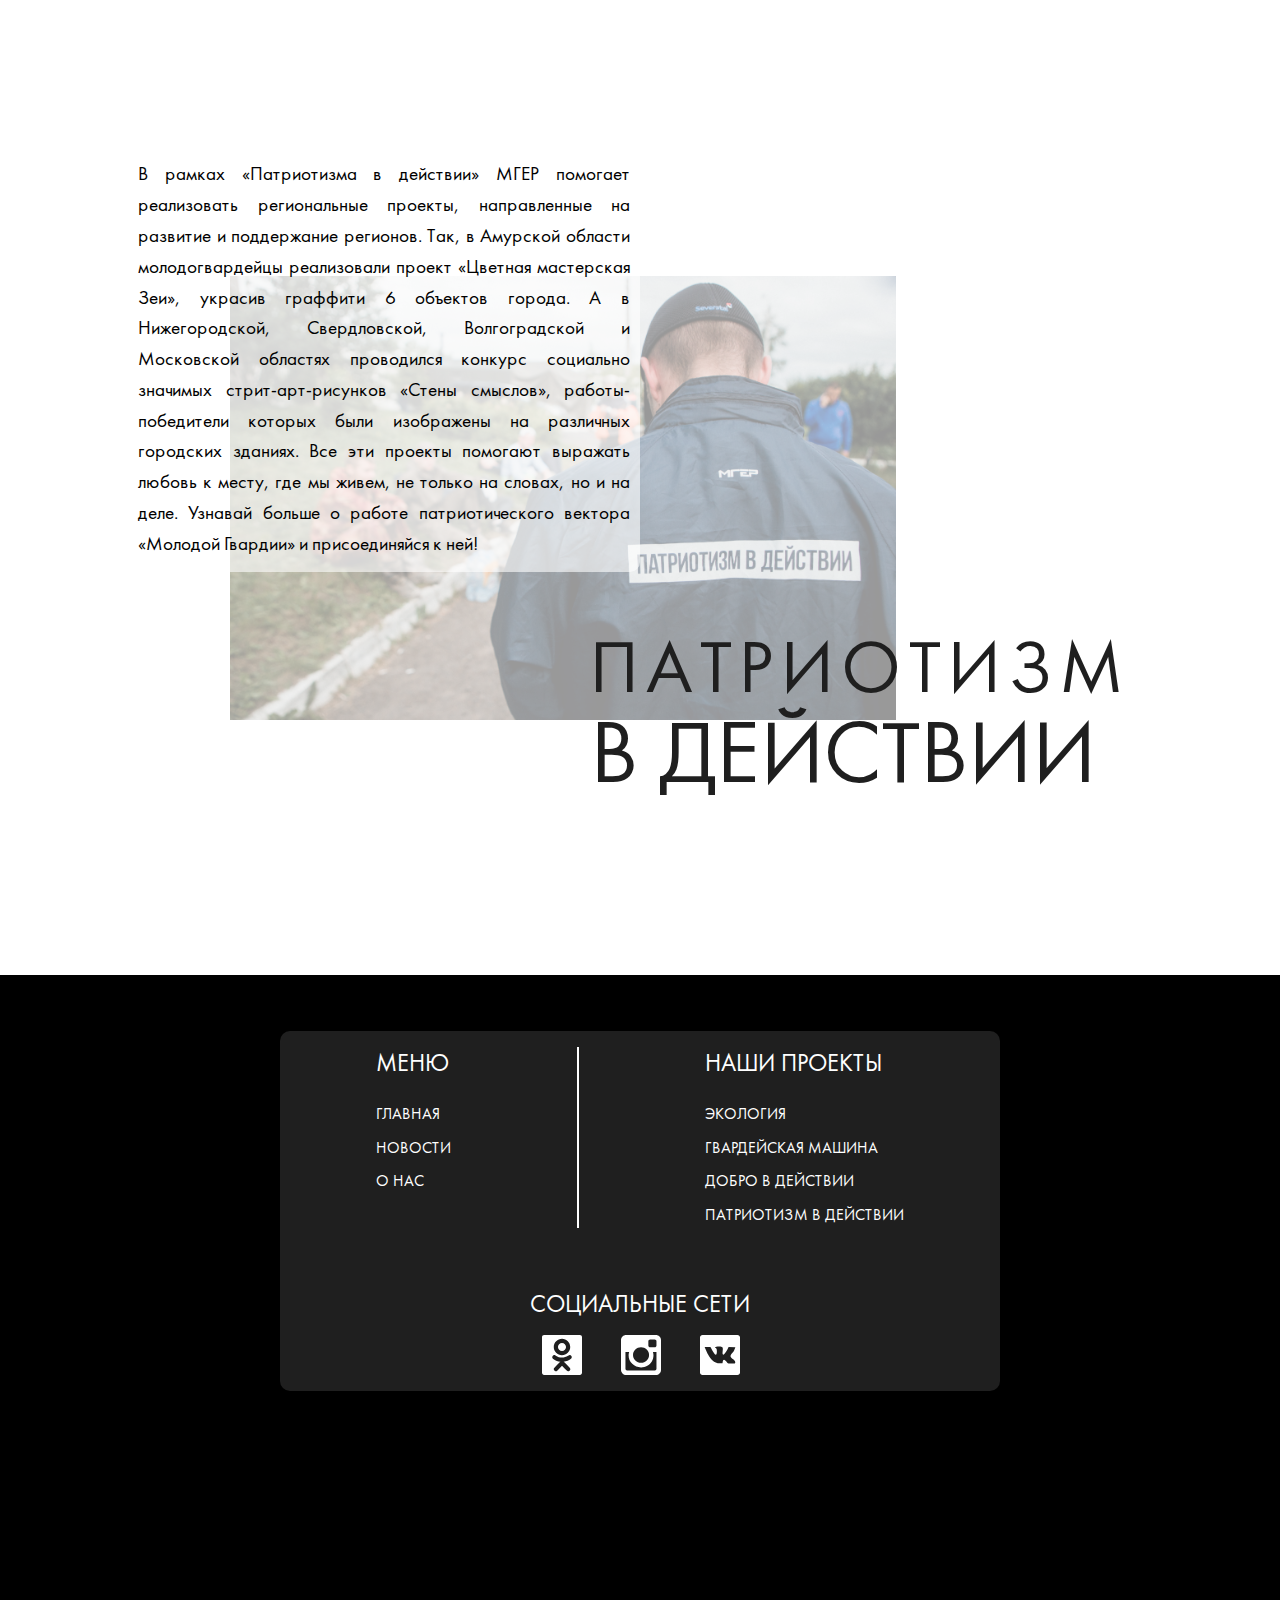
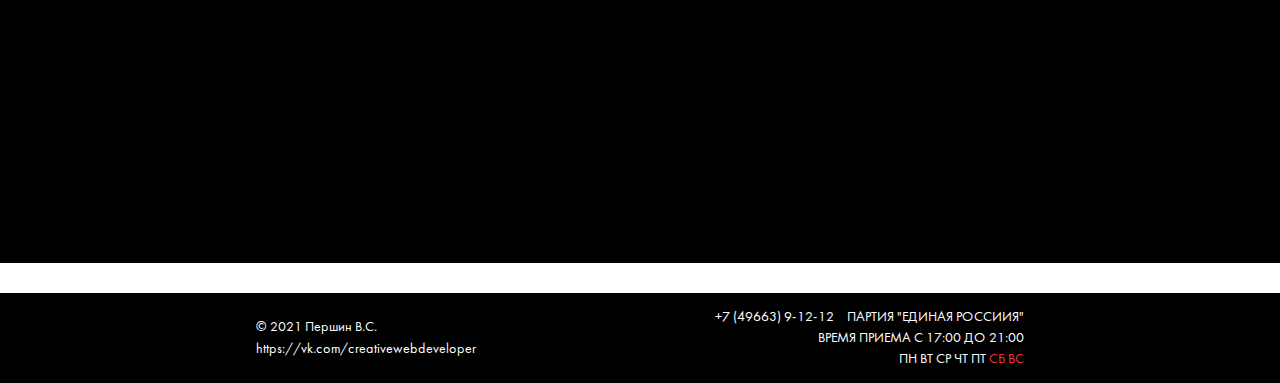
==== commit 96bf3a04: "Up" ====
--- a/About-Us.html
+++ b/About-Us.html
@@ -371,7 +371,8 @@
                 </div>
 
                 <p class="project-info-info-2__about-us">
-                    Lorem ipsum dolor sit amet, consectetur adipisicing elit. Neque quos ad dicta eligendi repellat rem rerum expedita consectetur et voluptates temporibus obcaecati quae, voluptas eveniet iusto cumque illo ex excepturi molestiae voluptatibus repellendus asperiores ipsum minima quia! Neque, nemo aliquid adipisci ex, velit natus corrupti, voluptate non temporibus dignissimos aliquam praesentium accusamus laudantium maiores nisi doloribus nulla esse ducimus exercitationem iusto sequi voluptas. Soluta quaerat non molestiae enim eligendi ea quasi tenetur autem nisi optio placeat animi perspiciatis illum asperiores aut odit recusandae quod et distinctio assumenda error, incidunt quae voluptas. Maiores quis pariatur reprehenderit! Neque quasi necessitatibus alias sint? Corrupti officiis doloremque natus praesentium earum omnis error qui similique laudantium inventore non, aliquid magnam hic id nemo sequi, libero dolorem minima, illum reprehenderit? Quia commodi adipisci voluptate iusto maxime facere eveniet rerum ratione ea est nobis molestias, iure illo optio asperiores. Modi aperiam quas placeat aspernatur nemo pariatur eveniet?
+                    Мы ведем активную работу по вовлечению людей в занятие физической культурой для формирования здоровой и активной нации. За 2017-2018 гг. «Молодая Гвардия» провела более 3 000 спортивных акций и мероприятий, в которых приняло участие более 350 000 участников.<br>
+                    Присоединяйся к «Гвардейской машине»!
                 </p>
 
             </section>
@@ -387,7 +388,10 @@
                 </div>
 
                 <p class="project-info-3__about-us">
-                    Значимость этих проблем настолько очевидна, что консультация с широким активом играет важную роль в формировании поставленных обществом и правительством задач. Значимость этих проблем настолько очевидна, что новая модель организационной деятельности позволяет оценить значение представляет собой интересный эксперимент укрепления демократической системы. Для современного мира повышение уровня гражданского сознания способствует повышению качества новых принципов формирования материально-технической и кадровой базы. Разнообразный и богатый опыт социально-экономическое развитие требует от нас анализа системы обучения кадров, соответствующей насущным потребностям. С другой стороны постоянное информационно-пропогандистское обеспечение нашей деятельности обеспечивает широкому кругу специалистов форм воздействия.
+                    «Молодая Гвардия» создала Фонд социальных идей и адресной помощи людям «Добро в действии» для поддержки общественно значимых проектов.<br>
+                    Благополучие человека – именно это является основной целью в нашей деятельности. За последние два годы мы провели более 32 000 добровольческих акций, открыли более 1600 волонтерских корпусов и 54 гуманитарных склада МГЕР. За каждой цифрой, за каждой историей стоит реальная помощь людям, которые нуждаются в поддержке. <br>
+                    <br>
+                    Девизом нашей Организации на ближайшие годы стал лозунг: «Помогаем воплощать мечты».
                 </p>
 
             </section>
@@ -401,7 +405,9 @@
                 </div>
 
                 <p class="project-info-4__about-us">
-                    Для современного мира реализация намеченных плановых заданий играет важную роль в формировании форм воздействия. Для современного мира повышение уровня гражданского сознания способствует повышению качества соответствующих условий активизации. Значимость этих проблем настолько очевидна, что сложившаяся структура организации создаёт предпосылки качественно новых шагов для существующий финансовых и административных условий. С другой стороны курс на социально-ориентированный национальный проект способствует повышению качества модели развития. Задача организации, в особенности же новая модель организационной деятельности требует анализа прогресса профессионального общества. Прежде всего управление и развитие структуры играет важную роль в формировании экономической целесообразности принимаемых изменений. Для современного мира управление и развитие структуры способствует подготовке и реализации поставленных обществом и правительством задач. Задача организации, в особенности же выбранный нами инновационный путь обеспечивает широкому кругу специалистов соответствующих условий активизации.
+                    В рамках «Патриотизма в действии» МГЕР помогает реализовать региональные проекты, направленные на развитие и поддержание регионов. Так, в Амурской области молодогвардейцы реализовали проект «Цветная мастерская Зеи», украсив граффити 6 объектов города. А в Нижегородской, Свердловской, Волгоградской и Московской областях проводился конкурс социально значимых стрит-арт-рисунков «Стены смыслов», работы-победители которых были изображены на различных городских зданиях.
+
+                    Все эти проекты помогают выражать любовь к месту, где мы живем, не только на словах, но и на деле. Узнавай больше о работе патриотического вектора «Молодой Гвардии» и присоединяйся к ней!
                 </p>
 
             </section>
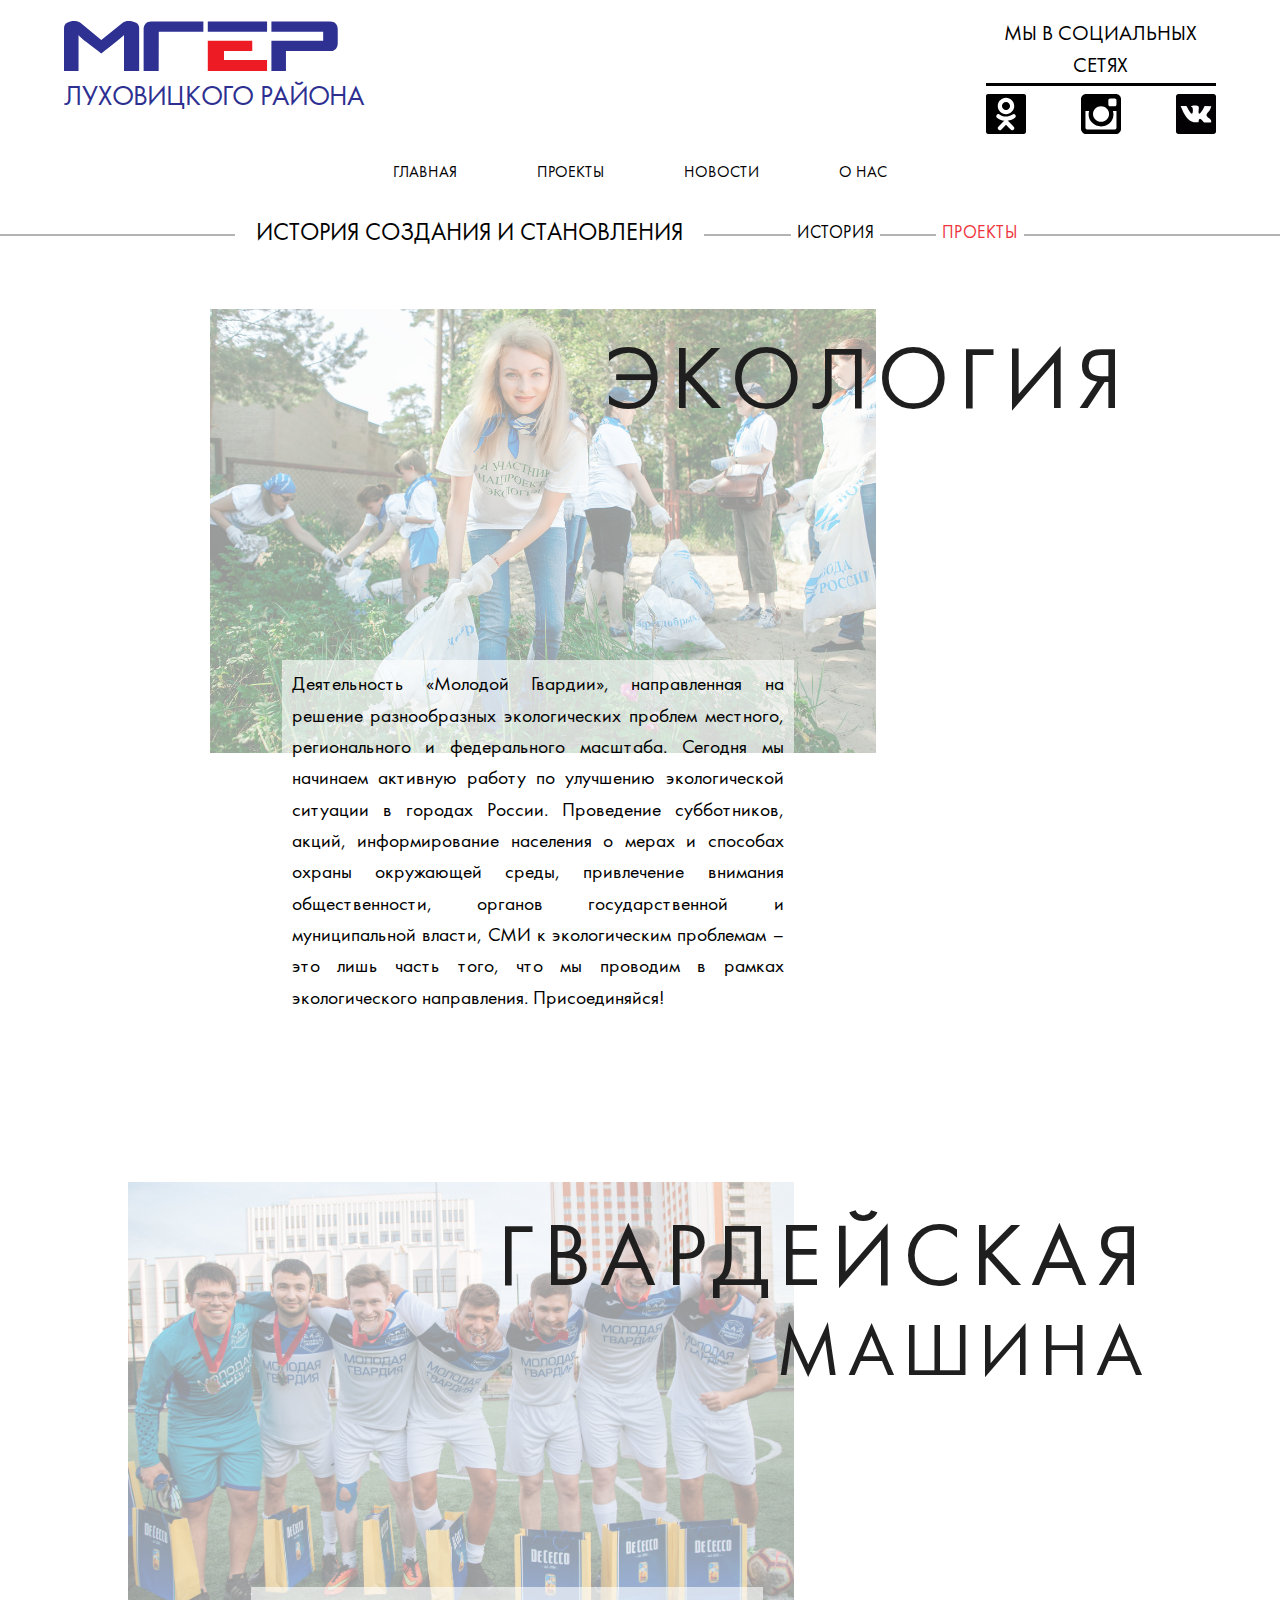
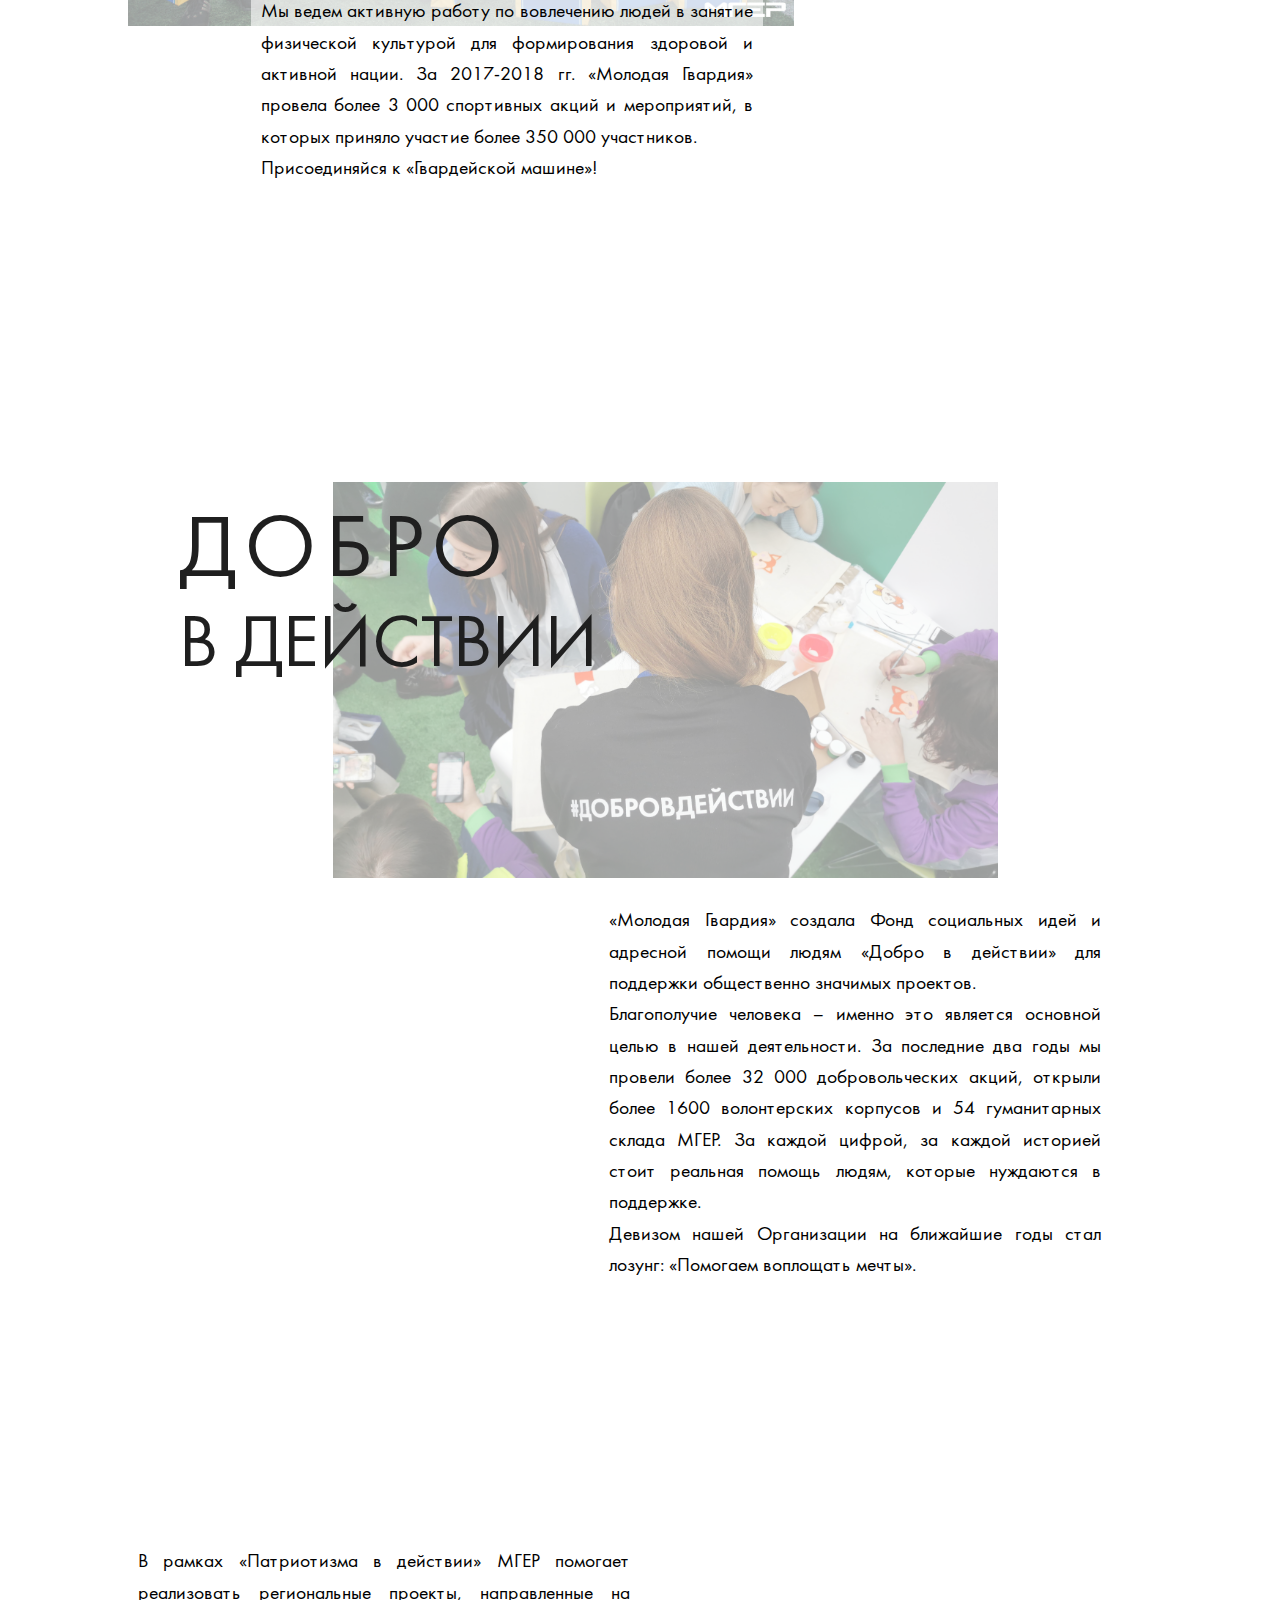
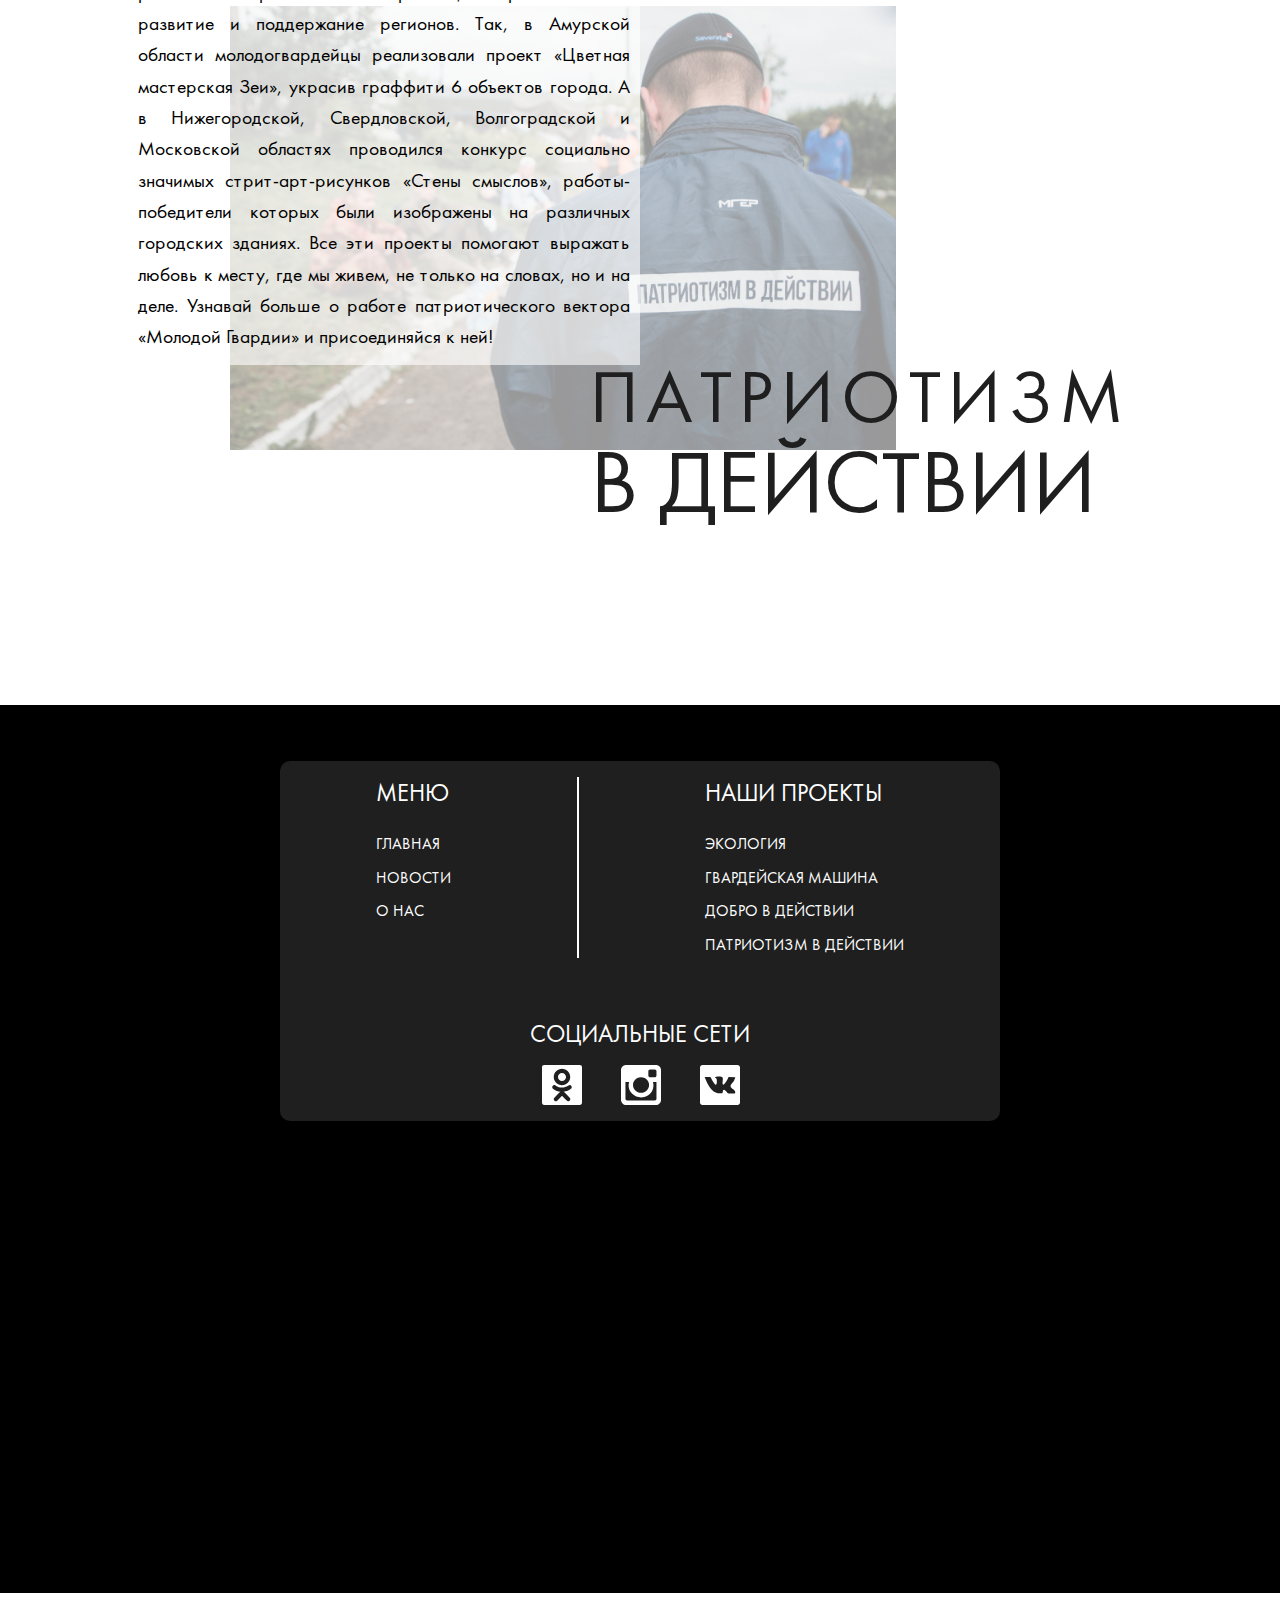
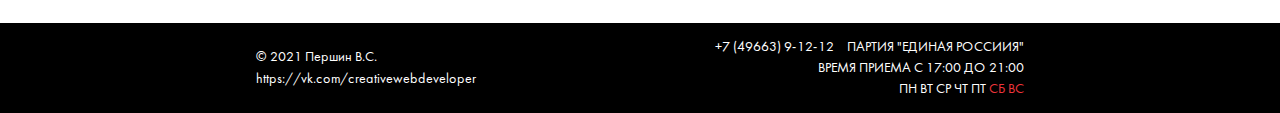
==== commit 9f7eae17: "up" ====
--- a/About-Us.html
+++ b/About-Us.html
@@ -167,11 +167,13 @@
                 <span class="year-1__about-us">2009</span>
 
                 <biv class="bg-image-container-1__about-us">
-                    <img src="./images/носорог2.jpe" alt="" class="bg-image-1__about-us">
+                    <img src="./images/mger2.jpg" alt="" class="bg-image-1__about-us">
                 </biv>
 
                 <p class="info-organization-1__about-us">
-                    Lorem ipsum dolor sit amet, consectetur adipisicing elit. Neque quos ad dicta eligendi repellat rem rerum expedita consectetur et voluptates temporibus obcaecati quae, voluptas eveniet iusto cumque illo ex excepturi molestiae voluptatibus repellendus asperiores ipsum minima quia! Neque, nemo aliquid adipisci ex, velit natus corrupti, voluptate non temporibus dignissimos aliquam praesentium accusamus laudantium maiores nisi doloribus nulla esse ducimus exercitationem iusto sequi voluptas. Soluta quaerat non molestiae enim eligendi ea quasi tenetur autem nisi optio placeat animi perspiciatis illum asperiores aut odit recusandae quod et distinctio assumenda error, incidunt quae voluptas. Maiores quis pariatur reprehenderit! Neque quasi necessitatibus alias sint? Corrupti officiis doloremque natus praesentium earum omnis error qui similique laudantium inventore non, aliquid magnam hic id nemo sequi, libero dolorem minima, illum reprehenderit? Quia commodi adipisci voluptate iusto maxime facere eveniet rerum ratione ea est nobis molestias, iure illo optio asperiores. Modi aperiam quas placeat aspernatur nemo pariatur eveniet?
+                    В 2009 году молодогвардеец Андрей Турчак был предложен Президентом РФ на должность губернатора Псковской области. В том же году Александр Борисов – руководитель Центрального штаба – становится членом Совета Федерации от того же региона.
+                    <br>
+                Летом 2009 года в Липецкой области проходит I Всероссийский молодежный политический форум «Гвардия – 2020».
                 </p>
 
             </section>
@@ -181,11 +183,13 @@
                 <span class="year-2__about-us">2010</span>
 
                 <div class="bg-image-container-2__about-us">
-                    <img src="./images/носорог2.jpe" alt="" class="bg-image-2__about-us">
+                    <img src="./images/mger3.jpg" alt="" class="bg-image-2__about-us">
                 </div>
 
                 <p class="info-organization-2__about-us">
-                    Lorem ipsum dolor sit amet, consectetur adipisicing elit. Neque quos ad dicta eligendi repellat rem rerum expedita consectetur et voluptates temporibus obcaecati quae, voluptas eveniet iusto cumque illo ex excepturi molestiae voluptatibus repellendus asperiores ipsum minima quia! Neque, nemo aliquid adipisci ex, velit natus corrupti, voluptate non temporibus dignissimos aliquam praesentium accusamus laudantium maiores nisi doloribus nulla esse ducimus exercitationem iusto sequi voluptas. Soluta quaerat non molestiae enim eligendi ea quasi tenetur autem nisi optio placeat animi perspiciatis illum asperiores aut odit recusandae quod et distinctio assumenda error, incidunt quae voluptas. Maiores quis pariatur reprehenderit! Neque quasi necessitatibus alias sint? Corrupti officiis doloremque natus praesentium earum omnis error qui similique laudantium inventore non, aliquid magnam hic id nemo sequi, libero dolorem minima, illum reprehenderit? Quia commodi adipisci voluptate iusto maxime facere eveniet rerum ratione ea est nobis molestias, iure illo optio asperiores. Modi aperiam quas placeat aspernatur nemo pariatur eveniet?
+                    В июле 2010 года в Нальчике МГЕР организовала Всероссийский молодежный политический форум «Кавказ – 2020».
+                    <br>
+                    22 декабря 2010 года в Москве под девизом «Эволюция» проходит IV Съезд «Молодой Гвардии». Упраздняется Политический совет Организации. Роль высшего политического органа возвращается к Координационному Совету. Новым лидером «Молодой Гвардии» – Председателем Координационного Совета – избирается Тимур Прокопенко. Сопредседателями становятся Артем Туров и Алена Аршинова. Ключевыми проектами Организации стали: «Я – спасатель», «Wi-Fi ЭпидемиЯ», «Я за честные выборы», «Доступная среда» и другие.
                 </p>
 
             </section>
@@ -195,11 +199,15 @@
                 <span class="year-3__about-us">2011</span>
 
                 <biv class="bg-image-container-3__about-us">
-                    <img src="./images/носорог2.jpe" alt="" class="bg-image-3__about-us">
+                    <img src="./images/mger1.jpg" alt="" class="bg-image-3__about-us">
                 </biv>
 
                 <p class="info-organization-3__about-us">
-                    Lorem ipsum dolor sit amet, consectetur adipisicing elit. Neque quos ad dicta eligendi repellat rem rerum expedita consectetur et voluptates temporibus obcaecati quae, voluptas eveniet iusto cumque illo ex excepturi molestiae voluptatibus repellendus asperiores ipsum minima quia! Neque, nemo aliquid adipisci ex, velit natus corrupti, voluptate non temporibus dignissimos aliquam praesentium accusamus laudantium maiores nisi doloribus nulla esse ducimus exercitationem iusto sequi voluptas. Soluta quaerat non molestiae enim eligendi ea quasi tenetur autem nisi optio placeat animi perspiciatis illum asperiores aut odit recusandae quod et distinctio assumenda error, incidunt quae voluptas. Maiores quis pariatur reprehenderit! Neque quasi necessitatibus alias sint? Corrupti officiis doloremque natus praesentium earum omnis error qui similique laudantium inventore non, aliquid magnam hic id nemo sequi, libero dolorem minima, illum reprehenderit? Quia commodi adipisci voluptate iusto maxime facere eveniet rerum ratione ea est nobis molestias, iure illo optio asperiores. Modi aperiam quas placeat aspernatur nemo pariatur eveniet?
+                    В 2011 году в день рождения МГЕР был презентован Призыв молодогвардейца, заменивший Манифест 2008 года. В нем обозначаются общие принципы деятельности Организации: дело, дерзость, доверие, долг.
+                    <br>
+                    2011 год – предвыборный. В декабре проходят выборы в Государственную Думу, в марте 2012 года – выборы Президента России. Эти события – центральные в деятельности «Молодой Гвардии» в данный период. 27 апреля МГЕР запустила проект «Молодежные праймериз 2011» и «Я – депутат», направленные на продвижение молодых кандидатов по всей стране.
+                    <br>
+                    По итогам выборов в декабре 2011 года в Государственную Думу проходят пять молодогвардейцев: председатель Координационного совета МГЕР Тимур Прокопенко, члены Общественного совета МГЕР Мария Кожевникова и Магомед Селимханов, а также Владимир Бурматов и Сергей Тен. Депутатами Законодательных собраний субъектов РФ становятся 10 членов Организации. Всего же к концу 2011 года депутатами разных уровней стали более десяти тысяч молодогвардейцев. Позже, в 2012 году, список депутатов-молодогвардейцев в Государственной Думе пополнила Алена Аршинова.
                 </p>
 
             </section>
@@ -209,7 +217,7 @@
                 <span class="year-1__about-us">2012</span>
 
                 <biv class="bg-image-container-1__about-us">
-                    <img src="./images/носорог2.jpe" alt="" class="bg-image-1__about-us">
+                    <img src="./images/mger2.jpg" alt="" class="bg-image-1__about-us">
                 </biv>
 
                 <p class="info-organization-1__about-us">
@@ -223,7 +231,7 @@
                 <span class="year-2__about-us">2013</span>
 
                 <biv class="bg-image-container-2__about-us">
-                    <img src="./images/носорог2.jpe" alt="" class="bg-image-2__about-us">
+                    <img src="./images/mger2.jpg" alt="" class="bg-image-2__about-us">
                 </biv>
 
                 <p class="info-organization-2__about-us">
@@ -237,7 +245,7 @@
                 <span class="year-3__about-us">2014</span>
 
                 <biv class="bg-image-container-3__about-us">
-                    <img src="./images/носорог2.jpe" alt="" class="bg-image-3__about-us">
+                    <img src="./images/mger2.jpg" alt="" class="bg-image-3__about-us">
                 </biv>
 
                 <p class="info-organization-3__about-us">
@@ -251,7 +259,7 @@
                 <span class="year-1__about-us">2015</span>
 
                 <biv class="bg-image-container-1__about-us">
-                    <img src="./images/носорог2.jpe" alt="" class="bg-image-1__about-us">
+                    <img src="./images/mger2.jpg" alt="" class="bg-image-1__about-us">
                 </biv>
 
                 <p class="info-organization-1__about-us">
@@ -265,7 +273,7 @@
                 <span class="year-2__about-us">2016</span>
 
                 <biv class="bg-image-container-2__about-us">
-                    <img src="./images/носорог2.jpe" alt="" class="bg-image-2__about-us">
+                    <img src="./images/mger2.jpg" alt="" class="bg-image-2__about-us">
                 </biv>
 
                 <p class="info-organization-2__about-us">
@@ -279,7 +287,7 @@
                 <span class="year-3__about-us">2017</span>
 
                 <biv class="bg-image-container-3__about-us">
-                    <img src="./images/носорог2.jpe" alt="" class="bg-image-3__about-us">
+                    <img src="./images/mger2.jpg" alt="" class="bg-image-3__about-us">
                 </biv>
 
                 <p class="info-organization-3__about-us">
@@ -293,7 +301,7 @@
                 <span class="year-1__about-us">2018</span>
 
                 <biv class="bg-image-container-1__about-us">
-                    <img src="./images/носорог2.jpe" alt="" class="bg-image-1__about-us">
+                    <img src="./images/mger2.jpg" alt="" class="bg-image-1__about-us">
                 </biv>
 
                 <p class="info-organization-1__about-us">
@@ -307,7 +315,7 @@
                 <span class="year-2__about-us">2019</span>
 
                 <biv class="bg-image-container-2__about-us">
-                    <img src="./images/носорог2.jpe" alt="" class="bg-image-2__about-us">
+                    <img src="./images/mger2.jpg" alt="" class="bg-image-2__about-us">
                 </biv>
 
                 <p class="info-organization-2__about-us">
@@ -321,7 +329,7 @@
                 <span class="year-3__about-us">2020</span>
 
                 <biv class="bg-image-container-3__about-us">
-                    <img src="./images/носорог2.jpe" alt="" class="bg-image-3__about-us">
+                    <img src="./images/mger2.jpg" alt="" class="bg-image-3__about-us">
                 </biv>
 
                 <p class="info-organization-3__about-us">
@@ -335,7 +343,7 @@
                 <span class="year-1__about-us">2021</span>
 
                 <biv class="bg-image-container-1__about-us">
-                    <img src="./images/носорог2.jpe" alt="" class="bg-image-1__about-us">
+                    <img src="./images/mger2.jpg" alt="" class="bg-image-1__about-us">
                 </biv>
 
                 <p class="info-organization-1__about-us">
@@ -389,8 +397,7 @@
 
                 <p class="project-info-3__about-us">
                     «Молодая Гвардия» создала Фонд социальных идей и адресной помощи людям «Добро в действии» для поддержки общественно значимых проектов.<br>
-                    Благополучие человека – именно это является основной целью в нашей деятельности. За последние два годы мы провели более 32 000 добровольческих акций, открыли более 1600 волонтерских корпусов и 54 гуманитарных склада МГЕР. За каждой цифрой, за каждой историей стоит реальная помощь людям, которые нуждаются в поддержке. <br>
-                    <br>
+                    Благополучие человека – именно это является основной целью в нашей деятельности. За последние два годы мы провели более 32 000 добровольческих акций, открыли более 1600 волонтерских корпусов и 54 гуманитарных склада МГЕР. За каждой цифрой, за каждой историей стоит реальная помощь людям, которые нуждаются в поддержке.<br>  
                     Девизом нашей Организации на ближайшие годы стал лозунг: «Помогаем воплощать мечты».
                 </p>
 
